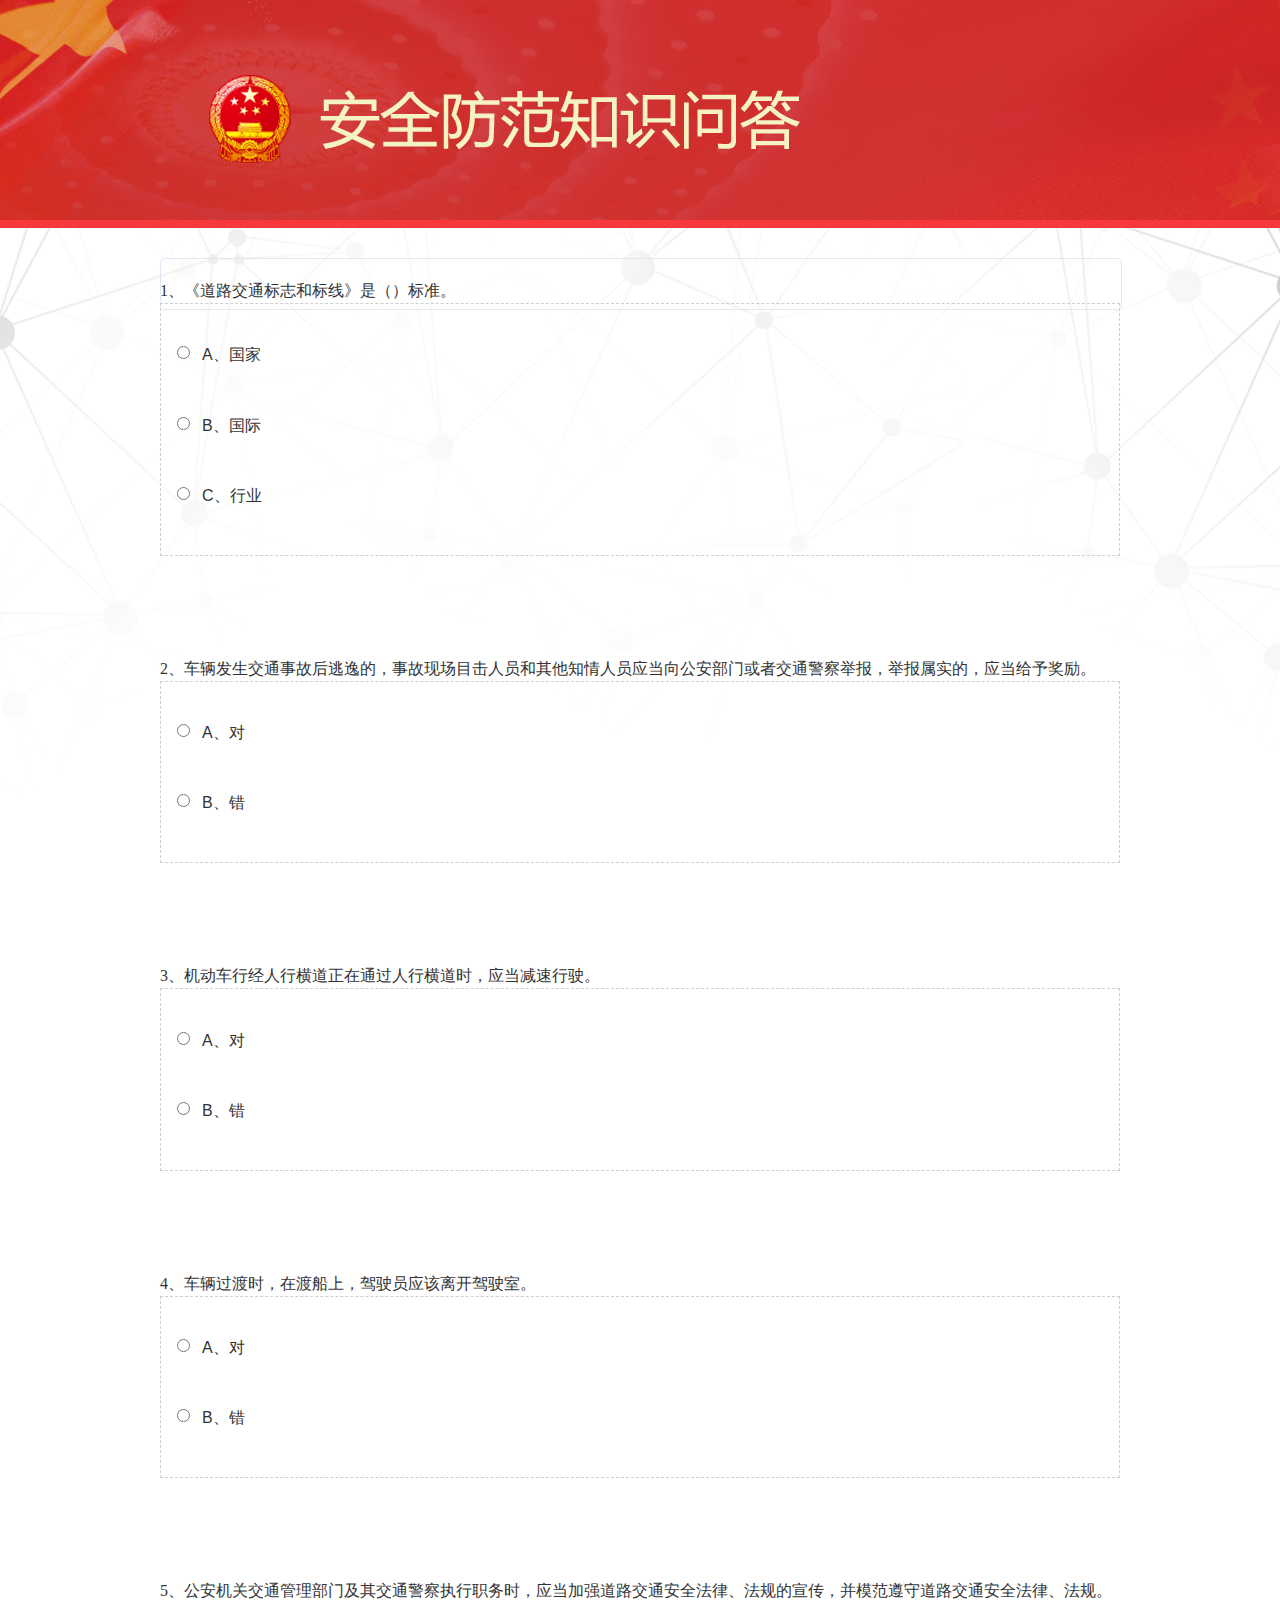
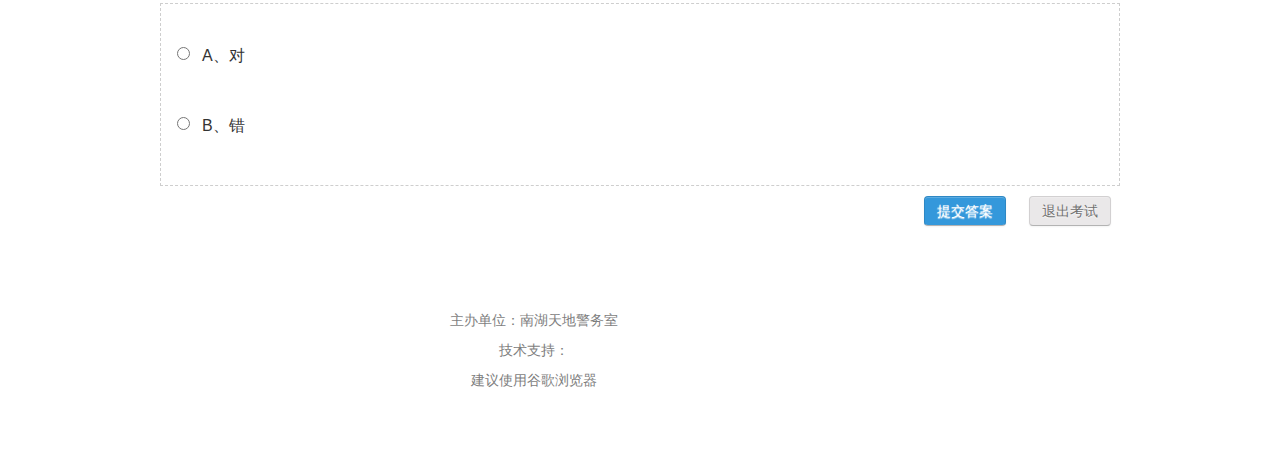
==== exam交通.html @ e45fc9d9 "Add files via upload" ====
<!DOCTYPE html>
<html>
	<head>
		<meta charset="utf-8">
		<title>南湖天地警务室</title>
	</head>

	<body class="default-dj">
		<div>
			<link rel="stylesheet" href="css/reset.css">
			<link rel="stylesheet" href="css/zTreeStyle.css">
			<link rel="stylesheet" href="css/bootstrap.min.css">
			<link rel="stylesheet" href="css/list-s.css">
		</div>
		<link rel="stylesheet" href="css/dj-examstyle.css">
		<div>
			<script src="js/jquery.min.js"></script>
			<script src="js/layer.js"></script>
			<script src="js/jquery.ztree.core.js"></script>
			<script src="js/jquery.ztree.excheck.js"></script>
			<script src="js/bootstrap.min.js"></script>
		</div>
		<script src="js/vconsole.min.js"></script>
		<style type="text/css">
			.breadcrumb {
				margin-top: 30px;
			}
		</style>

		<div class="dj-top-banner">
			<img src="img/logo3.png" alt="">
		</div>
		<label>
			<span id="scoreText" style="display: none;position: relative;font-size: 30px;top: 30px;left: 1200px;">
				您的最终得分为：
				<div id="fnscore" style="position: relative;top: 25px;left: 190px;;font-size: 60px;font-weight: bold;">
					10
				</div>
			</span>
		</label>

		<div id="x1" class="dj-content-ex">
			<div class="pct-list-con" style="width: 100%;">
				<div class="pct-exam-list">
					<form id="form" method="post">
						<div class="n">
							<span class="title-tm">
								1.测试题目1，
							</span><br />
							<div class="pct-exam-one">
								<p><input id="t11" type="radio" name="t1" value="A" /><label for="t11"
										class="tlabel">测试选项1</label></p>
								<p><input id="t12" type="radio" name="t1" value="B" /><label for="t12"
										class="tlabel">测试选项2</label></p>
								<p><input id="t13" type="radio" name="t1" value="C" /><label for="t13"
										class="tlabel">测试选项3</label></p>
								<p><input id="t14" type="radio" name="t1" value="D" /><label for="t14"
										class="tlabel">测试选项4</label></p>
							</div>
							<span id="s1" style="display: none;font-size: 20px;color: red;">
								回答错误：0分
							</span>
							<span id="c1" style="display: none;">
								正确答案：
								<span id="d1">
									C
								</span>
							</span>
						</div>

						<br /><br /><br /><br /><br />

						<div class="n">
							<span class="title-tm">
								2.测试题目1，
							</span>
							<div class="pct-exam-one">
								<p><input id="t21" type="radio" name="t2" value="A" /><label for="t21"
										class="tlabel">测试选项1</label></p>
								<p><input id="t22" type="radio" name="t2" value="B" /><label for="t22"
										class="tlabel">测试选项2</label></p>
								<p><input id="t23" type="radio" name="t2" value="C" /><label for="t23"
										class="tlabel">测试选项3</label></p>
								<p><input id="t24" type="radio" name="t2" value="D" /><label for="t24"
										class="tlabel">测试选项4</label></p>
							</div>
							<span id="s2" style="display: none;font-size: 20px;color: red;">
								回答错误：0分
							</span>
							<span id="c2" style="display: none;">
								正确答案：
								<span id="d2">
									C
								</span>
							</span>
						</div>

						<br /><br /><br /><br /><br />

						<div class="n">
							<span class="title-tm">
								3.测试题目1，
							</span>
							<div class="pct-exam-one">
								<p><input id="t31" type="radio" name="t3" value="A" /><label for="t31"
										class="tlabel">测试选项1</label></p>
								<p><input id="t32" type="radio" name="t3" value="B" /><label for="t32"
										class="tlabel">测试选项2</label></p>
								<p><input id="t33" type="radio" name="t3" value="C" /><label for="t33"
										class="tlabel">测试选项3</label></p>
								<p><input id="t34" type="radio" name="t3" value="D" /><label for="t34"
										class="tlabel">测试选项4</label></p>
							</div>
							<span id="s3" style="display: none;font-size: 20px;color: red;">
								回答错误：0分
							</span>
							<span id="c3" style="display: none;">
								正确答案：
								<span id="d3">
									C
								</span>
							</span>
						</div>

						<br /><br /><br /><br /><br />

						<div class="n">
							<span class="title-tm">
								4.测试题目1，
							</span>
							<div class="pct-exam-one">
								<p><input id="t41" type="radio" name="t4" value="A" /><label for="t41"
										class="tlabel">测试选项1</label></p>
								<p><input id="t42" type="radio" name="t4" value="B" /><label for="t42"
										class="tlabel">测试选项2</label></p>
								<p><input id="t43" type="radio" name="t4" value="C" /><label for="t43"
										class="tlabel">测试选项3</label></p>
								<p><input id="t44" type="radio" name="t4" value="D" /><label for="t44"
										class="tlabel">测试选项4</label></p>
							</div>
							<span id="s4" style="display: none;font-size: 20px;color: red;">
								回答错误：0分
							</span>
							<span id="c5" style="display: none;">
								正确答案：
								<span id="d4">
									C
								</span>
							</span>
						</div>

						<br /><br /><br /><br /><br />

						<div class="n">
							<span class="title-tm">
								5.测试题目1，
							</span>
							<div class="pct-exam-one">
								<p><input id="t51" type="radio" name="t5" value="A" /><label for="t51"
										class="tlabel">测试选项1</label></p>
								<p><input id="t52" type="radio" name="t5" value="B" /><label for="t52"
										class="tlabel">测试选项2</label></p>
								<p><input id="t53" type="radio" name="t5" value="C" /><label for="t53"
										class="tlabel">测试选项3</label></p>
								<p><input id="t54" type="radio" name="t5" value="D" /><label for="t54"
										class="tlabel">测试选项4</label></p>
							</div>

							<span id="s5" style="display: none;font-size: 20px;color: red;">
								回答错误：0分
							</span>
							<span id="c5" style="display: none;">
								正确答案：
								<span id="d5">
									C
								</span>
							</span>
							<!-- 						<div onmouseup="result()"></div> -->

						</div>
					</form>
				</div>
				<!-- 			<button class="btn btn-output" onclick="back()">退出</button> -->

			</div>



			<div class="pct-exam-btn" style="margin-top: 30px;">
				<div class="pct-exam-btncon" style="text-align: right;">
					<p>
						<button id="result" class="btn btn-submit" onclick="result();" type="button">提交答案</button>
						<button id="result" class="btn btn-output" type="button" onclick="back()">退出考试</button>
					</p>
				</div>
			</div>



			<!-- <div class="btn btn-submit" id="result" onmouseover="c1(this)" onmousemove="c2(this)" onmouseleave="c3(this)" onmouseup="result()" >提交</div> -->

		</div>

		<br /><br /><br /><br /><br />



		<script src="js/tiku.js"></script>
		<script>
			function c1(a) {
				a.style.backgroundColor = "grey";
				a.style.color = "black";
			}

			function c2(a) {
				a.style.backgroundColor = "darkgrey";
				a.style.color = "darked";
			}

			function c3(a) {
				a.style.backgroundColor = "darkblue";
				a.style.color = "black";
			}

			var tiType = ["交通", "交通", "交通", "交通", "交通"]
			var anser = [];
			var score = [10, 10, 10, 10, 10];
			var userScore = 0;
			var isResult = false;

			function rollT(type) {

				var randoms = []
				var rd = 0
				var xd = 0

				if (xd <= 5) {
					if (type == "反诈") {
						// 1~85
						rd = Math.round(Math.random() * 84);

						var x = randoms.length;

						while (x--) {

							if (randoms[x] === rd) {
								rd = Math.round(rd * 0.758) + 1
								return false
							}

							return true
						}
						randoms[xd] = rd
						return randoms
					} else if (type == "交通") {
						// 86~186
						rd = Math.round(Math.random() * 100 + 85);
						var x = randoms.length;

						while (x--) {

							if (randoms[x] === rd) {
								rd = Math.round(rd * 0.758) + 1
								return false
							}

							return true
						}
						randoms[xd] = rd
						return randoms
					} else if (type == "消防") {
						//187~246
						rd = Math.round(Math.random() * 59 + 186);
						var x = randoms.length;
						
						while (x--) {
						
							if (randoms[x] === rd) {
								rd = Math.round(rd * 0.758) + 1
								return false
							}
						
							return true
						}
						randoms[xd] = rd
						return randoms
					} else if (type == "生态文明") {
						//298~347
						rd = Math.round(Math.random() * 49 + 297);
						var x = randoms.length;
						
						while (x--) {
						
							if (randoms[x] === rd) {
								rd = Math.round(rd * 0.758) + 1
								return false
							}
						
							return true
						}
						randoms[xd] = rd
						return randoms
					} else if (type == "食品安全") {
						//348~387
						rd = Math.round(Math.random() * 39 + 347);
						var x = randoms.length;
						
						while (x--) {
						
							if (randoms[x] === rd) {
								rd = Math.round(rd * 0.758) + 1
								return false
							}
						
							return true
						}
						randoms[xd] = rd
						return randoms
					} else if (type == "网络安全") {
						//388~437
						rd = Math.round(Math.random() * 49 + 387);
						var x = randoms.length;
						
						while (x--) {
						
							if (randoms[x] === rd) {
								rd = Math.round(rd * 0.758) + 1
								return false
							}
						
							return true
						}
						randoms[xd] = rd
						return randoms
					} else if (type == "反假") {
						//438~463
						rd = Math.round(Math.random() * 25 + 437);
						var x = randoms.length;
						
						while (x--) {
						
							if (randoms[x] === rd) {
								rd = Math.round(rd * 0.758) + 1
								return false
							}
						
							return true
						}
						randoms[xd] = rd
						return randoms
					} else if (type == "综合执法") {
						//469~493
						rd = Math.round(Math.random() * 24 + 468);
						var x = randoms.length;
						
						while (x--) {
						
							if (randoms[x] === rd) {
								rd = Math.round(rd * 0.758) + 1
								return false
							}
						
							return true
						}
						randoms[xd] = rd
						return randoms
					} else if (type == "禁毒") {
						//247~297
						rd = Math.round(Math.random() * 50 + 246);
						var x = randoms.length;
						
						while (x--) {
						
							if (randoms[x] === rd) {
								rd = Math.round(rd * 0.758) + 1
								return false
							}
						
							return true
						}
						randoms[xd] = rd
						return randoms
					}
				}

				// if(type == "反诈"){
				// 	return Math.round(Math.random()*85);
				// }else{
				// 	return Math.round(Math.random()*85);
				// }

			}

			function setText(num, index) {
				var ti = document.getElementsByClassName("n");
				ti[num].getElementsByTagName("span")[0].innerHTML = (num + 1) + "、" + tiku[index].text
			}

			function setValue(num, index) {
				var ti = document.getElementsByClassName("n");
				var values = ti[num].getElementsByTagName("p");
				values[0].getElementsByTagName("label")[0].innerHTML = "A、" + tiku[index].A;

				values[1].getElementsByTagName("label")[0].innerHTML = "B、" + tiku[index].B;

				if (tiku[index].C.length <= 0) {
					values[2].style.display = "none";
				} else {
					values[2].getElementsByTagName("label")[0].innerHTML = "C、" + tiku[index].C;
				}

				if (tiku[index].D.length <= 0) {
					values[3].style.display = "none";
				} else {
					values[3].getElementsByTagName("label")[0].innerHTML = "D、" + tiku[index].D;
				}
			}

			function result() {
				// if (isResult) {
				// 	return;
				// }
				// isResult = true;
				var r = confirm("您确定要当前提交考试吗？")
				if (r) {
					// window.location.href = "../nanhu_jwz/index.html";
					for (var i = 0; i < tiType.length; i++) {
						var tx = document.getElementsByName("t" + (i + 1));
						var str = "";
						for (var j = 0; j < tx.length; j++) {
							if (tx[j].checked) {
								str += tx[j].value;
							}
						}
						if (str == anser[i]) {
							userScore += score[i]
							document.getElementById("s" + (i + 1)).innerHTML = "回答正确，10分";
						}
						document.getElementById("d" + (i + 1)).innerHTML = anser[i];


					}
					var allInp = document.getElementsByTagName("input");
					for (var a = 0; a < allInp.length; a++) {
						allInp[a].onclick = function() {
							return false;
						}
					}
					var sp = document.getElementsByTagName("span");
					for (var s = 0; s < sp.length; s++) {
						sp[s].style.display = "";
					}
					document.getElementById("result").style.display = "none";
					document.getElementById("fnscore").innerHTML = userScore;
					document.getElementById("scoreText").style.display = ""
					window.scrollTo({
						top: 0,
						left: 0,
						behavior: 'smooth' // 可选，平滑滚动效果
					});
				}
			}

			function back() {
				var r = confirm("您确定要退出当前考试吗？");
				if (r) {
					window.location.href = "index.html";
				}
			}

			for (var i = 0; i < 5; i++) {
				var tIndex = rollT(tiType[i]);
				setText(i, tIndex);
				if (i < 5) {
					setValue(i, tIndex);
				}
				anser[i] = tiku[tIndex].yes
			}

			// document.getElementById('result').addEventListener('click', function() {
			// 	window.scrollTo({
			// 		top: 0,
			// 		left: 0,
			// 		behavior: 'smooth' // 可选，平滑滚动效果
			// 	});
			// });
		</script>

		<div class="footer">
			<div class="dj-footer">
				<p> 主办单位：南湖天地警务室<br> 技术支持：<br> 建议使用谷歌浏览器 </p>
			</div>
		</div>
	</body>
</html>
---- css/zTreeStyle.css ----
/*-------------------------------------zTree Styleversion:	3.5.19author:		Hunter.zemail:		hunter.z@263.netwebsite:	http://code.google.com/p/jquerytree/-------------------------------------*/
.ztree * {
	padding: 0;
	margin: 0;
	font-size: 12px;
	font-family: Verdana, Arial, Helvetica, AppleGothic, sans-serif
}

.ztree {
	margin: 0;
	padding: 5px;
	color: #333
}

.ztree li {
	padding: 0;
	margin: 0;
	list-style: none;
	line-height: 14px;
	text-align: left;
	white-space: nowrap;
	outline: 0
}

.ztree li ul {
	margin: 0;
	padding: 0 0 0 18px
}

.ztree li ul.line {
	background: url(../img/line_conn.gif) 0 0 repeat-y;
}

.ztree li a {
	padding: 1px 3px 0 0;
	margin: 0;
	cursor: pointer;
	height: 17px;
	color: #333;
	background-color: transparent;
	text-decoration: none;
	vertical-align: top;
	display: inline-block
}

.ztree li a:hover {
	text-decoration: underline
}

.ztree li a.curSelectedNode {
	padding-top: 0px;
	background-color: #FFE6B0;
	color: black;
	height: 16px;
	border: 1px #FFB951 solid;
	opacity: 0.8;
}

.ztree li a.curSelectedNode_Edit {
	padding-top: 0px;
	background-color: #FFE6B0;
	color: black;
	height: 16px;
	border: 1px #FFB951 solid;
	opacity: 0.8;
}

.ztree li a.tmpTargetNode_inner {
	padding-top: 0px;
	background-color: #316AC5;
	color: white;
	height: 16px;
	border: 1px #316AC5 solid;
	opacity: 0.8;
	filter: alpha(opacity=80)
}

.ztree li a.tmpTargetNode_prev {}

.ztree li a.tmpTargetNode_next {}

.ztree li a input.rename {
	height: 14px;
	width: 80px;
	padding: 0;
	margin: 0;
	font-size: 12px;
	border: 1px #7EC4CC solid;
	*border: 0px
}

.ztree li span {
	line-height: 16px;
	margin-right: 2px
}

.ztree li span.button {
	line-height: 0;
	margin: 0;
	width: 16px;
	/*height:16px;*/
	display: inline-block;
	vertical-align: middle;
	border: 0 none;
	cursor: pointer;
	outline: none;
	background-color: transparent;
	background-repeat: no-repeat;
	background-attachment: scroll;
	background-image: url("../images/zTreeStandard.png");
	*background-image: url("../images/zTreeStandard.gif")
}

.ztree li span.button.chk {
	width: 0px;
	height: 13px;
	margin: 0 3px 0 0;
	cursor: auto
}

.ztree li span.button.chk.checkbox_false_full {
	background-position: 0 0
}

.ztree li span.button.chk.checkbox_false_full_focus {
	background-position: 0 -14px
}

.ztree li span.button.chk.checkbox_false_part {
	background-position: 0 -28px
}

.ztree li span.button.chk.checkbox_false_part_focus {
	background-position: 0 -42px
}

.ztree li span.button.chk.checkbox_false_disable {
	background-position: 0 -56px
}

.ztree li span.button.chk.checkbox_true_full {
	background-position: -14px 0
}

.ztree li span.button.chk.checkbox_true_full_focus {
	background-position: -14px -14px
}

.ztree li span.button.chk.checkbox_true_part {
	background-position: -14px -28px
}

.ztree li span.button.chk.checkbox_true_part_focus {
	background-position: -14px -42px
}

.ztree li span.button.chk.checkbox_true_disable {
	background-position: -14px -56px
}

.ztree li span.button.chk.radio_false_full {
	background-position: -28px 0
}

.ztree li span.button.chk.radio_false_full_focus {
	background-position: -28px -14px
}

.ztree li span.button.chk.radio_false_part {
	background-position: -28px -28px
}

.ztree li span.button.chk.radio_false_part_focus {
	background-position: -28px -42px
}

.ztree li span.button.chk.radio_false_disable {
	background-position: -28px -56px
}

.ztree li span.button.chk.radio_true_full {
	background-position: -42px 0
}

.ztree li span.button.chk.radio_true_full_focus {
	background-position: -42px -14px
}

.ztree li span.button.chk.radio_true_part {
	background-position: -42px -28px
}

.ztree li span.button.chk.radio_true_part_focus {
	background-position: -42px -42px
}

.ztree li span.button.chk.radio_true_disable {
	background-position: -42px -56px
}

.ztree li span.button.switch {
	width: 18px;
	height: 18px
}

.ztree li span.button.root_open {
	background-position: -92px -54px
}

.ztree li span.button.root_close {
	background-position: -74px -54px
}

.ztree li span.button.roots_open {
	background-position: -92px 0
}

.ztree li span.button.roots_close {
	background-position: -74px 0
}

.ztree li span.button.center_open {
	background-position: -92px -18px
}

.ztree li span.button.center_close {
	background-position: -74px -18px
}

.ztree li span.button.bottom_open {
	background-position: -92px -36px
}

.ztree li span.button.bottom_close {
	background-position: -74px -36px
}

.ztree li span.button.noline_open {
	background-position: -92px -72px
}

.ztree li span.button.noline_close {
	background-position: -74px -72px
}

.ztree li span.button.root_docu {
	background: none;
}

.ztree li span.button.roots_docu {
	background-position: -56px 0
}

.ztree li span.button.center_docu {
	background-position: -56px -18px
}

.ztree li span.button.bottom_docu {
	background-position: -56px -36px
}

.ztree li span.button.noline_docu {
	background: none;
}

.ztree li span.button.ico_open {
	margin-right: 2px;
	background-position: -110px -16px;
	vertical-align: top;
	*vertical-align: middle
}

.ztree li span.button.ico_close {
	margin-right: 2px;
	background-position: -110px 0;
	vertical-align: top;
	*vertical-align: middle
}

.ztree li span.button.ico_docu {
	margin-right: 2px;
	background-position: -110px -32px;
	vertical-align: top;
	*vertical-align: middle
}

.ztree li span.button.edit {
	margin-right: 2px;
	background-position: -110px -48px;
	vertical-align: top;
	*vertical-align: middle
}

.ztree li span.button.remove {
	margin-right: 2px;
	background-position: -110px -64px;
	vertical-align: top;
	*vertical-align: middle
}

.ztree li span.button.ico_loading {
	margin-right: 2px;
	background: url(../images/loading.gif) no-repeat scroll 0 0 transparent;
	vertical-align: top;
	*vertical-align: middle
}

ul.tmpTargetzTree {
	background-color: #FFE6B0;
	opacity: 0.8;
	filter: alpha(opacity=80)
}

span.tmpzTreeMove_arrow {
	width: 16px;
	height: 16px;
	display: inline-block;
	padding: 0;
	margin: 2px 0 0 1px;
	border: 0 none;
	position: absolute;
	background-color: transparent;
	background-repeat: no-repeat;
	background-attachment: scroll;
	background-position: -110px -80px;
	background-image: url("../images/zTreeStandard.png");
	*background-image: url("../images/zTreeStandard.gif")
}

ul.ztree.zTreeDragUL {
	margin: 0;
	padding: 0;
	position: absolute;
	width: auto;
	height: auto;
	overflow: hidden;
	background-color: #cfcfcf;
	border: 1px #00B83F dotted;
	opacity: 0.8;
	filter: alpha(opacity=80)
}

.zTreeMask {
	z-index: 10000;
	background-color: #cfcfcf;
	opacity: 0.0;
	filter: alpha(opacity=0);
	position: absolute
}

/* level style*/
/*.ztree li span.button.level0 {	display:none;}.ztree li ul.level0 {	padding:0;	background:none;}*/
---- css/list-s.css ----
.title-tm {
    margin: 0 0 10px;
	margin-bottom: 10px;
	line-height: 25px;
	font-size: 16px;
}


a {
	color: #333;
	text-decoration: none;
}

a:hover,
a:active,
a:link,
a:visited {
	text-decoration: none;
}

.dj-list-bg {
	background: #ffffff;
}

.dj-tit-line {
	width: 100%;
	height: 35px;
}

.dj-tit-line .breadcrumb>li a {
	color: #000000;
}

.dj-tit-line .input-append input {
	outline: none;
	border: 1px solid #e8e8e8;
	box-shadow: none;
	width: 200px;
}

.dj-tit-line .input-append .btn {
	border: 1px solid #e8e8e8;
	background: #e8e8e8;
	margin-top: 30px;
}

.dj-news-list {
	width: 100%;
	min-height: 300px;
	padding-bottom: 10px;
	overflow: hidden;
}

.dj-news-listlearn {
	width: 100%;
	min-height: 500px;
	padding-bottom: 10px;
	padding-top: 20px;
	overflow: hidden;
	margin-top: 15px;
	box-shadow: 0 2px 4px #f0f0f0;
}

.dj-news-list>ul {
	margin-top: 20px;
	width: 96%;
	margin-left: 16px;
}

.dj-news-list>ul li {
	width: 100%;
	float: left;
	border-bottom: 1px dotted #909090;
	height: 40px;
}

.dj-news-list>ul li a {
	width: 100%;
	display: block;
	line-height: 40px;
	color: #000000;
}

.dj-news-list>ul li a:hover {
	color: #ca2d13;
}

.page-numul {
	width: 100%;
	height: 70px;
}

.page-numul .pager li a {
	color: #494949;
}

.page-numul .pager li a:hover {
	color: #ca2d13;
}

.dj-class-list {
	width: 100%;
	padding-bottom: 10px;
	overflow: hidden;
}

.dj-class-list>ul {
	margin-top: 20px;
	width: 98%;
	margin-left: 16px;
}

.dj-class-list>ul li {
	width: 46%;
	float: left;
	margin-left: 2%;
	margin-bottom: 10px;
	/*border-bottom: 1px solid #f0f0f0;*/
	padding-bottom: 5px;
	padding-top: 5px;
	margin-top: 20px;
	padding-left: 10px;
	height: 110px;
	border-bottom: 1px dashed #f0f0f0;
}

.dj-class-list>ul li a {
	display: table;
	height: 100px;
	width: 100%;
	padding-top: 10px;
}

.dj-class-list>ul li a .dj-listcon-tit {
	display: table-cell;
	vertical-align: middle;
	width: 100%;
	text-align: center;
	padding: 0 30px 0 30px;
}

.dj-class-list>ul li .dj-listcon-tit span {
	font-size: 20px;
	line-height: 28px;
}

.dj-class-list>ul li .dj-listcon-tit p {
	margin-top: 8px;
	font-size: 16px;
}

.dj-class-list>ul li:hover {}

.dj-class-list>ul li .dj-listcon-img {}

/*.dj-class-list > ul li a {*/
/*width: 100%;*/
/*display: inline-block;*/
/*color: #000000;*/
/*outline: none;*/
/*}*/
.dj-listcon-img {
	width: 170px;
	float: left;
}

/*.dj-listcon-tit{*/
/*float: left;*/
/*width: 280px;*/
/*margin-left: 50px;*/
/*text-align: center;*/
/*}*/
.class-img-left {
	padding: 10px 0 10px 10px;
}

.class-img-right {
	padding-top: 30px;
	text-align: center;
}

.class-img-right h2 {
	font-weight: 500;
}

.dj-k-line {
	background: #fbfbfb;
	width: 100%;
	height: 10px;
}

.dj-classcon-list {
	width: 100%;
}

.dj-classcon-list ul {
	width: 100%;
	margin: 0;
	padding: 0;
}

.dj-classcon-list ul li {
	width: 11.77%;
	float: left;
	padding: 15px 21px;
	border: 1px solid #fbfbfb;
	border-right: 2px solid #fbfbfb;
	font-size: 15px;
	line-height: 26px;
	background: url("../images/jiaobiao.png") no-repeat 0 0;
	background-size: 20%;
}

.dj-classcon-list ul li a {
	display: block;
}

/*===文章内容页==*/
.dj-con-right {
	background: #ffffff;
}

.dj-con-right .breadcrumb {
	background: #ffffff;
}

.dj-news-con {
	width: 100%;
	min-height: 300px;
	padding-bottom: 10px;
}

.dj-news-con .article-tit {
	width: 100%;
	height: auto;
	border-bottom: 1px solid #f0f0f0;
	margin-top: 40px;
}

.dj-news-con .article-tit h2,
.dj-news-con .article-tit p {
	text-align: center;
}

.dj-news-con .article-tit p {}

.article-content {
	width: 80%;
	margin: 20px auto;
}

.article-content p {
	text-indent: 2em;
	line-height: 30px;
	font-size: 16px;
}

.article-content p img {}

/*==nodate左侧班级分类===*/
.dj-con-left .dj-notice-c {
	width: 100%;
	height: 280px;
	border: 1px solid #ffa7a6;
}

.dj-con-left .dj-noticelist-con {
	width: 100%;
	height: 260px;
}

.dj-notice-c .dj-noticelist-con {
	width: 92%;
	margin-left: 10px;
	height: 220px;
}

.dj-notice-c .dj-noticelist-con ul {
	width: 100%;
	display: inline-block;
}

.dj-notice-c .dj-noticelist-con ul li {
	width: 100%;
	display: block;
	float: left;
}

.dj-notice-c .dj-noticelist-con ul li a {
	display: block;
	width: 100%;
	float: left;
	line-height: 31px;
	color: #5a1e1d;
	outline: 0;
}

.article-tit-c {
	width: 100%;
	border-bottom: 1px solid #f0f0f0;
	display: block;
	float: left;
}

.article-tit-c h2 {
	font-weight: normal;
}

.article-content-c .art-tit-left {
	float: left;
}

.article-content-c .art-tit-right {
	float: left;
}

.article-content-c {
	margin-top: 30px;
	width: 100%;
	float: left;
}

.article-content-c>ul>li p {
	font-size: 16px;
}

.article-btn {
	text-align: left;
	margin-bottom: 20px;
}

.article-btn .btn {
	width: 200px;
	background: #ca2d13;
	outline: 0;
	height: 45px;
	color: #ffffff;
}

.dj-survey-con {
	width: 80%;
	margin: 0 auto;
}

.dj-survey-tit {
	width: 100%;
	text-align: center;
	font-size: 20px;
}

.dj-survey-info {
	padding: 10px;
	border-bottom: 1px solid #f0f0f0;
}

.dj-survey-content {
	width: 100%;
	margin: 20px auto;
}

.dj-survey-con .radio {
	padding-top: 10px;
	padding-bottom: 10px;
	background: #f3f6fb;
	padding-left: 30px;
	margin-bottom: 10px;
}

.dj-survey-btn {
	text-align: center;
}

/*=====排行榜====*/
.dj-ch-tit {
	width: 100%;
}

.dj-ch-tit .breadcrumb {
	background: #ffffff;
	border-top: 1px solid #cecece;
	font-weight: bold;
}

.dj-chart-con {
	background: #ffffff;
	border-left: 1px solid #cecece;
	border-right: 1px solid #cecece;
	padding-bottom: 20px;
	border-bottom: 1px solid #cecece;
}

.dj-ch-con table {
	width: 97%;
	margin: 0 auto;
}

.dj-ch-con table a {
	color: #494949;
	font-size: 14px;
}

.dj-ch-con table a:hover {
	color: #b4413d;
}

.dj-ch-con table .num-ch {
	float: left;
}

.dj-ch-con table .right-cou {
	float: right;
	text-align: right;
	margin-right: 20px;
	color: #777777;
}

.tlabel{
	position: relative;
	left: 25px;
	top: -22px;
}

.n{
	position: relative;
	top: 20px;
}
---- css/dj-examstyle.css ----
* {
	margin: 0;
	padding: 0;
}

body {
	font-family: 'Microsoft YaHei';
	margin: 0;
	padding: 0;
	background: #fbfbfb;
	background: url("../img/bg_02.png") no-repeat center top;
}

ul {
	list-style: none;
	margin: 0;
	padding: 0;
}

a {
	color: #333;
	text-decoration: none;
}

a:hover,
a:active,
a:link,
a:visited {
	text-decoration: none;
}

h2 {
	font-size: 16px;
}

.dj-top-banner {
	width: 100%;
	height: 220px;
	background: #ffffff;
	/*-ms-behavior: url(../images/backgroundsize.min_6b5c53fad23044c5b04a1b6f38d6718a.htc);*/
	/*behavior: url(../images/backgroundsize.min_6b5c53fad23044c5b04a1b6f38d6718a.htc);*/
}

.top-logowrap {
	width: 100%;
	margin: 0 auto;
	background: url("../img/top-bg.png") center -10px no-repeat;
}

.top-logo {
	width: 1200px;
	margin: 0 auto;
}

.top-line {
	width: 100%;
	height: 30px;
	background: #f9f9f9;
	z-index: 9999;
}

.topline-de {
	width: 1200px;
	margin: 0 auto;
	/*line-height: 30px;*/
}

.topline-de p {
	color: #808080;
}

.topline-de p a {
	color: #808080;
}

.foot-item {
	width: 100%;
	height: 200px;
	background: #f0f0f0;
	border-top: 4px solid #d21e01;
}

.top-nav {
	width: 100%;
	text-align: center;
	background: #d21e01;
	height: 36px;
}

.top-nav .top-nav-con {
	width: 1200px;
	margin: 0 auto;
}

.top-nav .top-nav-con li {
	width: 11%;
	float: left;
	line-height: 36px;
}

.top-nav .top-nav-con li a {
	display: block;
	color: #ffffff;
	font-size: 16px;
}

.dj-active-tit {
	width: 100%;
	height: 46px;
	float: left;
}

.dj-active-tit img {
	float: left;
	margin: 10px 10px 0 0;
	width: 20px;
}

.dj-active-tit h2 {
	float: left;
	margin: 0;
	padding: 0;
	font-size: 18px;
	font-weight: normal;
}

.dj-active-tit a {
	float: right;
	line-height: 46px;
	color: #6f6f6f;
	margin-right: 15px;
}

/*==总体布局===*/
.dj-top-date {
	width: 100%;
	height: 40px;
}

.dj-date-con {
	width: 1200px;
	margin: 10px auto;
	height: 40px;
	background: #faf8eb;
}

.dj-date-con .span4 a {
	color: #7f7f7f;
	margin-right: 30px;
}

.dj-date-con .span4 a:hover {
	color: #d21e01;
}

.dj-content {
	width: 1200px;
	margin: 10px auto;
}

.dj-con-left {
	width: 260px;
	height: auto;
	float: left;
}

.dj-con-right {
	width: 900px;
	float: left;
	height: auto;
	margin-left: 20px;
}

/*===dj-content==*/
.dj-date-con .dj-date-left {
	float: left;
	line-height: 40px;
	font-size: 14px;
	color: #3a1212;
}

.dj-date-con .dj-date-right {
	float: right;
	text-align: right;
	line-height: 40px;
	font-size: 14px;
	color: #3a1212;
}

.dj-date-con .span5 {
	margin-left: 0;
}

.dj-date-con .span5 a {
	float: left;
	line-height: 40px;
	color: #000000;
	margin-right: 50px;
	*margin-right: 20px;
}

.dj-date-con p {
	margin: 0;
	padding: 0;
}

/*----.dj-notice----*/
.dj-con-left .dj-notice {
	width: 100%;
	height: 280px;
	/*border: 1px solid #ffa7a6;*/
	background: #ffffff;
	border-top: 2px solid #d21e01;
}

.dj-con-left .dj-noticelist-con {
	width: 100%;
	height: 260px;
}

.dj-notice .dj-noticelist-con {
	width: 92%;
	/*margin-left: 10px;*/
	height: 220px;
}

.dj-notice .dj-noticelist-con ul {
	width: 100%;
	display: inline-block;
}

.dj-notice .dj-noticelist-con ul li {
	width: 100%;
	display: block;
	float: left;
	border-bottom: 1px dashed #dcdcdc;
}

.dj-notice .dj-noticelist-con ul li a {
	display: block;
	width: 100%;
	float: left;
	line-height: 45px;
	color: #5a1e1d;
	outline: 0;
}

.dj-notice .dj-noticelist-con ul li a:hover {
	color: #000000;
}

.dj-con-left .dj-login {
	width: 100%;
	height: 190px;
	/*border: 1px solid #ffa7a6;*/
	border-top: 2px solid #ca2014;
	margin-top: 10px;
	background: #ffffff;
	border-right: 1px solid #f0f0f0;
	border-left: 1px solid #f0f0f0;
	border-bottom: 1px solid #f0f0f0;
}

.dj-login-list {
	width: 100%;
	height: auto;
	float: left;
}

.dj-login-list .form-horizontal {
	margin: 0;
}

.dj-login-list .form-horizontal .control-group {
	margin-bottom: 15px;
}

.dj-login-list .form-horizontal .control-group .control-label {
	width: 70px;
}

.dj-login-list .form-horizontal .control-group .controls {
	margin-left: 70px;
	*margin-left: 0;
	width: 150px;
}

.dj-login-list .form-horizontal .control-group .controls input {
	width: 100%;
}

.dj-login-list .form-horizontal .control-group .btn {
	background: #dc4848;
	color: #ffffff;
	border: 1px solid #ca2014;
}

.dj-login .dj-login-tit {
	width: 100%;
	height: 50px;
	background: url("../img/log-tit.png") no-repeat left top;
	text-overflow: ellipsis;
	overflow: hidden;
	white-space: nowrap;
}

.dj-login .dj-login-tit p,
.dj-login .dj-login-tit a {
	color: #ffffff;
	line-height: 40px;
	font-weight: bold;
	text-overflow: ellipsis;
	overflow: hidden;
	white-space: nowrap;
}

.dj-login .dj-login-tit p {
	width: 120px;
}

.dj-login .dj-log-detail {
	width: 80%;
	margin-left: 20px;
	margin-top: 5px;
}

.dj-login .dj-log-detail li {}

.dj-login .dj-log-detail p {
	margin: 0;
	padding-top: 5px;
	padding-bottom: 3px;
}

.dj-login .dj-log-detail p img {
	width: 18px;
}

/*====.dj-active-list===*/
.dj-active-list {
	/*border: 1px solid #ffa7a6;*/
	width: 100%;
	margin-top: 10px;
	height: 190px;
}

.dj-act-btn {
	width: 100%;
	height: auto;
}

.dj-act-btn ul {
	height: auto;
	float: left;
	width: 100%;
}

.dj-act-btn ul li {
	width: 100%;
	float: left;
	height: 52px;
	margin-top: 5px;
	margin-bottom: 5px;
	text-indent: 110px;
	border: 1px solid #f0f0f0;
	line-height: 52px;
	background: #ffffff;
}

.dj-act-btn ul li.act-bg-1 {
	background: url("../img/act-1.png") left top no-repeat #ffffff;
}

.dj-act-btn ul li.act-bg-2 {
	background: url("../img/act-2.png") left top no-repeat #ffffff;
}

.dj-act-btn ul li.act-bg-3 {
	background: url("../img/act-3.png") left top no-repeat #ffffff;
}

.dj-act-btn ul li a {
	color: #891b1a;
	display: block;
	font-size: 18px;
	font-weight: lighter;
}

.dj-chart-list {
	width: 100%;
	height: 345px;
	/*border: 1px solid #ffa7a6;*/
	margin-top: 10px;
	background: #ffffff;
}

.dj-chart-list>ul {
	width: 100%;
	border-bottom: 2px solid #f0f0f0;
}

.dj-chart-list>ul>li {
	width: 50%;
	border-radius: 0;
	border: 0;
}

.dj-chart-list>ul>li a {
	border-radius: 0;
	text-align: center;
	font-weight: normal;
	font-size: 18px;
	color: #5b1e1d;
	border: 0;
	background: #f0f0f0;
}

.dj-chart-list .nav-tabs>li>a,
.nav-pills>li>a {
	margin-right: 0;
}

.dj-chart-list .nav-tabs>.active>a,
.dj-chart-list .nav-tabs>.active>a:hover,
.dj-chart-list .nav-tabs>.active>a:focus {
	border: 0;
}

.dj-chart-list .tab-content {
	width: 90%;
	margin-left: 5%;
	height: 267px;
	overflow: hidden;
}

.dj-chart-list .tab-content a {
	color: #5b1e1d;
	line-height: 30px;
}

.dj-chart-list .dj-chart-more {
	/*border-top: 1px solid #ffa7a6;*/
	background: #dc4848;
	color: #ffffff;
}

.dj-chart-list .dj-chart-more a {
	display: block;
	text-align: center;
	line-height: 30px;
	color: #ffffff;
}

.dj-class-item,
.bx-list,
.netclass-list,
.ex-class {
	width: 100%;
	background: #ffffff;
	padding-left: 20px;
}

.bx-list,
.netclass-list,
.ex-class {
	margin-top: 10px;
}

.netclass-list,
.ex-class {
	padding-bottom: 15px;
}

.dj-class-item h2,
.netclass-list h2,
.ex-class h2 {
	color: #ca2014;
	line-height: 44px;
}

.dj-class-item {
	height: 470px;
	border-top: 2px solid #ca2014;
}

.dj-class-con {
	width: 100%;
	/*height: 240px;*/
	float: left;
}

.dj-class-con .nav-tabs {
	border-bottom: 0;
	margin-bottom: 10px;
}

.dj-class-con .nav-tabs li {
	width: 16.6666667%;
	text-align: center;
	background: url("../img/icon2-a.png") no-repeat center center;
}

.dj-class-con .nav-tabs li a {
	color: #000000;
	outline: 0;
	border: 0;
}

.dj-class-con .nav-tabs li a:hover {
	background: none;
	border: 0;
	outline: 0;
}

.dj-class-con .nav-tabs li.active a {
	border: 0;
	background: url("../img/icon2-b.png") no-repeat center center;
	color: #ffffff;
}

.dj-class-con .tab-content ul {
	width: 100%;
	display: inline-block;
}

.dj-class-con .tab-content ul li {
	float: left;
}

.dj-class-con .tab-content .tabtop-ul li {
	width: 20%;
	text-overflow: ellipsis;
	overflow: hidden;
	white-space: nowrap;
	text-align: center;
	margin-bottom: 10px;
}

.dj-class-con .tab-content .tabtop-ul li img {
	border: 5px solid #f0f0f0;
	width: 155px;
	height: 110px;
}

.dj-class-con .tab-content .tabtop-ul li a {
	line-height: 30px;
	color: #515151;
	width: 92%;
	display: block;
	text-overflow: ellipsis;
	overflow: hidden;
	white-space: nowrap;
}

.dj-class-con .tab-content .tabtop-ul li a:hover {
	color: #ca2014;
}

.dj-class-con .tab-content .tabtop-ul li .row .btn-danger {
	background: #ffffff;
	color: #e68888;
	border: 1px solid #e68888;
	text-shadow: none;
}

.dj-class-con .tab-content .tabfoot-ul {
	padding-top: 10px;
}

.dj-class-con .tab-content .tabfoot-ul li {
	width: 50%;
	height: 34px;
}

.dj-class-con .tab-content .tabfoot-ul li a {
	color: #000000;
	font-size: 14px;
}

/*2.15 新添加*/
.tab-contentlist {
	width: 100%;
	float: left;
	height: auto;
	margin-left: -2%;
}

.tab-contentlist ul {
	display: block;
	width: 98%;
	height: auto;
}

.tab-contentlist ul li {
	width: 47%;
	float: left;
	display: block;
	margin-left: 3%;
	line-height: 30px;
}

.tab-contentlist ul li a {
	display: block;
}

.tab-contentlist ul li p {
	float: left;
	width: 80%;
	overflow: hidden;
	white-space: nowrap;
	text-overflow: ellipsis;
	margin: 0;
}

.tab-contentlist ul.totalclass-list {
	display: block;
	width: 98%;
}

.tab-contentlist ul.totalclass-list li {
	width: 96%;
	float: left;
	display: block;
	line-height: 35px;
	border-bottom: 1px dashed #f0f0f0;
}

.tab-contentlist ul.totalclass-list li a {
	width: 100%;
	font-size: 14px;
	padding-top: 10px;
}

.tab-contentlist ul.totalclass-list li p {
	float: left;
	width: 80%;
	overflow: hidden;
	white-space: nowrap;
	text-overflow: ellipsis;
	margin: 0;
}

.tab-contentlist ul.totalclass-list li span {
	float: right;
	font-size: 14px;
	color: #a6a6a6;
}

.input-appendlist select {
	margin-right: 10px;
}

.input-appendlist .btn {
	margin-top: -10px;
	background: #ca2014;
	color: #ffffff;
}

/*bx-list*/
.bx-list {
	height: 200px;
	background: url("../img/line1-2.png") no-repeat top left #ffffff;
}

.bx-list-con {
	width: 100%;
	float: left;
}

.bx-list-con ul li {
	float: left;
	text-overflow: ellipsis;
	overflow: hidden;
	white-space: nowrap;
	text-align: center;
	width: 20%;
}

.bx-list-con ul li a {
	display: block;
	width: 92%;
	text-overflow: ellipsis;
	overflow: hidden;
	white-space: nowrap;
	color: #000000;
}

.bx-list-con ul li a:hover {
	color: #ca2014;
}

.bx-list-con ul li a img {
	width: 155px;
	height: 110px;
	border: 5px solid #f0f0f0;
}

.bx-list .nav-tabs {
	border-bottom: 0;
	margin-bottom: 10px;
}

.bx-list .nav-tabs li {
	width: 16.6666667%;
	text-align: center;
	background: url("../img/icon5-2.png") no-repeat 25px 10px;
	background-size: 14%;
	width: 16%;
}

.bx-list .nav-tabs li a {
	color: #bababa;
	outline: 0;
	border: 0;
}

.bx-list .nav-tabs li a:hover {
	background: none;
	border: 0;
	outline: 0;
}

.bx-list .nav-tabs li.active {}

.bx-list .nav-tabs li.active {
	background: url("../img/icon5.png") no-repeat 25px 10px;
	border-top: 2px solid #ca2014;
	background-size: 14%;
}

.bx-list .nav-tabs li.active a {
	border: 0;
	color: #ca2014;
}

.bx-list .nav-tabs>li>a {
	padding-top: 0;
	padding-bottom: 0;
	padding-left: 0;
}

.bx-list .dj-active-tit {
	position: relative;
}

.bx-list .dj-active-tit>a {
	position: absolute;
	top: 0;
	right: 0;
	margin-right: 0;
}

/*netclass-list*/
.netclass-list,
.ex-class {
	height: 180px;
	background: url("../img/line1.png") no-repeat top left #ffffff;
}

.dj-netclass-con,
.ex-class-con {
	width: 100%;
}

.dj-netclass-con li {
	width: 20%;
	float: left;
	text-align: center;
	height: 110px;
}

.dj-netclass-con li a {
	display: block;
	width: 155px;
	/*background: #fefbec;*/
	padding: 20px 0;
	/*border-top: 5px solid #f0f0f0;*/
	/*border-left: 5px solid #f0f0f0;*/
	/*border-right: 5px solid #f6e8e7;*/
	/*border-bottom: 5px solid #f6e8e7;*/
	font-size: 17px;
	color: #651f1d;
	/*font-weight: bold;   */
	font-weight: 400;
	line-height: 24px;
	border: 1px dashed #ea4b56;
	border-radius: 10px;
	/*box-shadow: inset 0 -3px #bb2e13;*/
	/**box-shadow: inset 0 -3px #bb2e13;*/
	height: 80px;
}

.dj-netclass-con li a:hover {
	background: #f3f3f3;
}

.dj-netclass-con li a img {
	height: 45px;
}

.ex-class-con li {
	width: 25%;
	float: left;
	text-align: center;
	height: 130px;
	/*background: #fefbec;*/
}

.ex-class-con li a {
	display: block;
	width: 90%;
	background: url("../img/list-bg-f.png") no-repeat 100% 100%;
	padding: 20px 0;
	border-top: 5px solid #f0f0f0;
	border-left: 5px solid #f0f0f0;
	border-right: 5px solid #f6e8e7;
	border-bottom: 5px solid #f6e8e7;
	font-size: 17px;
	color: #651f1d;
	font-weight: 400;
	/*font-weight: bold;*/
	line-height: 28px;
	box-shadow: inset 0 -3px #bb2e13;
	*box-shadow: inset 0 -3px #bb2e13;
}

/*考试列表*/
.dj-ex-list ul {
	padding-top: 30px;
}

.dj-ex-list ul li {
	line-height: 40px;
	border-bottom: 1px dashed #cecece;
}

/*=考试页面=*/
.dj-content-ex {
	width: 960px;
	min-height: 500px;
	margin: 0 auto;
}

.dj-ex-left {
	width: 800px;
	float: left;
}

.dj-ex-right {
	width: 388px;
	float: right;
	background: #f0f0f0;
}

.dj-ex-cont p {
	line-height: 36px;
}

.dj-ex-cont .dj-ex-chr label {
	margin-top: 10px;
}

.dj-title-top {
	width: 100%;
	height: 50px;
	border-bottom: 2px solid #ffffff;
	line-height: 50px;
}

.dj-title-top p {
	text-indent: 2em;
	font-size: 16px;
}

.dj-title-top a {
	color: #000000;
	text-align: right;
	text-indent: 2em;
}

.dj-exr-con {
	width: 100%;
	height: auto;
	float: left;
}

.dj-exr-con ul {
	width: 100%;
	display: block;
}

.dj-exr-con ul li {
	width: 23.8%;
	height: 30px;
	float: left;
	text-align: center;
	line-height: 30px;
	padding: 2px;
}

.dj-exr-con ul li a {
	display: block;
	background: #ffffff;
	color: #000000;
}

.dj-exr-con ul li.active-ex a {
	background: #f79a1c;
	color: #ffffff;
}

/*底部*/
.footer {
	width: 100%;
	text-align: center;
	/*height: 270px;    float: left;    background: #f9f9f9;*/
	/*border-top: 2px solid #f03834;*/
	margin-top: 20px;
}

.footer .link {
	width: 1050px;
	margin: 30px auto 0 auto;
	padding: 0 auto;
}

.footer .link h4 {
	color: #822f2c;
}

.footer .link p a {
	color: #777777;
}

.footer .dj-footer {
	width: 460px;
	height: 200px;
	margin: 0 auto;
	display: flex;
	align-items: center;
}

.dj-footer img,
.dj-footer p {
	float: left
}

.dj-footer p {
	margin-left: 40px;
	line-height: 30px;
	font-size: 14px;
	color: #7e7e7e;
}

.kong {
	height: 40px;
	width: 100%;
	float: left;
}

.erweima {
	margin-left: 30px;
}

/*滚动*/
/*Plugin CSS*/
.str_wrap {
	overflow: hidden;/ / zoom: 1;
	width: 100%;
	font-size: 12px;
	line-height: 16px;
	position: relative;
	-moz-user-select: none;
	-khtml-user-select: none;
	user-select: none;
	/*background:#f6f6f6;*/
	white-space: nowrap;
}

.str_wrap.str_active {
	/*background:#f1f1f1;*/
}

.str_move {
	white-space: nowrap;
	position: absolute;
	top: 0;
	left: 0;
	cursor: move;
}

.str_move_clone {
	display: inline-block;/ / display: inline;/ / zoom: 1;
	vertical-align: top;
	position: absolute;
	left: 100%;
	top: 0;
}

.str_vertical .str_move_clone {
	left: 0;
	top: 100%;
}

.str_down .str_move_clone {
	left: 0;
	bottom: 100%;
}

.str_vertical .str_move,
.str_down .str_move {
	white-space: normal;
	width: 100%;
}

.str_static .str_move,
.no_drag .str_move,
.noStop .str_move {
	cursor: inherit;
}

.str_wrap img {
	max-width: none !important;
}

.pager li>span {
	color: #bababa;
}

.pager .current {
	background: #992415;
	color: #fff;
}

/*考试部分*/
.pct-exam-list {
	width: 100%;
	height: auto;
	display: block;
	float: left;
}

.pct-exam-btn {
	width: 100%;
	height: 50px;
	border: 1px solid #dee7f3;
	border-radius: 5px;
	/*box-shadow: 0 5px 10px rgb(234, 232, 233);*/
}

.pct-exam-time {
	width: 58%;
	float: left;
}

.pct-exam-btncon {
	width: 38%;
	float: right;
	padding-right: 10px;
}

.pct-exam-time p {
	font-size: 20px;
	line-height: 50px;
}

.pct-exam-time p img {
	width: 30px;
	margin-left: 15px;
}

.pct-exam-btncon p {
	margin-top: 10px;
}

.pct-exam-btncon p .btn {
	margin-left: 20px;
}

.pct-exam-btncon p .btn.btn-submit {
	background: #3498db;
	color: #ffffff;
}

.pct-exam-btncon p .btn.btn-checkpage {
	background: #1abc9c;
	color: #ffffff;
}

.pct-exam-btncon p .btn.btn-output {
	background: #eae8e9;
	color: #707070;
}

.title-cag {
	width: 100%;
	height: 35px;
	background: #e8f3f9;
	margin-top: 10px;
	margin-bottom: 10px;
	border: 1px solid #3fa7ec;
}

.title-cag h2 {
	margin: 0;
	text-indent: 1em;
}

.pct-exam-one {
	border: 1px dashed #cecece;
	padding: 30px 10px 10px 16px;
	font-size: 16px;
	font-family: "Helvetica Neue", Helvetica, Arial, sans-serif;
}

.pct-exam-one label {
	font-size: 16px;
	line-height: 35px;
}

.pct-exam-one p {
	margin-bottom: 10px;
	line-height: 25px;
}

.pct-exam-one input[type="radio"],
.pct-exam-one input[type="checkbox"] {
	margin-top: 10px;
}

.sign-line-btn {
	height: 35px;
	border: 1px dashed #cecece;
	background: #f5f8fa;
	line-height: 35px;
}

.sign-line-btn .sign-btnwrap input {
	width: 80px;
	background: #e9e8ec;
	padding: 2px 0;
	margin-top: 0;
	border: 1px solid;
	margin-left: 20px;
}

.pct-exam-subline button {
	padding: 3px 5px;
	border: 1px solid #cecece;
	background: #f0f0f0;
}

.pct-exam-submitone {
	border-top: 1px dashed #2b6ee9;
	width: 100%;
	height: auto;
	float: left;
	padding-bottom: 20px;
}

.pct-exam-submitone h2 {
	width: 100%;
	height: 40px;
	float: left;
	background: #eef2f9;
	letter-spacing: 10px;
	color: #052f52;
}

.pct-exam-submitone h2 img {
	width: 35px;
	margin-top: -4px;
}

.pct-exam-submitone .dj-exr-con {
	width: 100%;
	float: left;
}

/*==3.8新添加 班级列表*/
.dj-netclass-con,
.dj-netclass-list {
	float: left;
}

.dj-netclass-list {
	margin-top: 30px;
	width: 100%;
}

.dj-netclass-list ul {
	width: 49%;
	float: left;
	height: 150px;
	overflow: hidden;
}

.dj-netclass-list ul li {
	width: 100%;
	float: left;
	line-height: 30px;
	border-bottom: 1px dashed #f0f0f0;
	background: #f8f8f8;
	margin-bottom: 5px;
}

.dj-netclass-list ul li img {
	float: left;
	margin-top: 10px;
	margin-right: 10px;
	margin-left: 10px;
}

.w-left {
	float: left;
	overflow: hidden;
	text-overflow: ellipsis;
	white-space: nowrap;
	width: 300px;
}

.w-right {
	float: right;
	margin-right: 20px;
	color: #676767;
}

.dj-class-slist {
	width: 100%;
	padding-bottom: 10px;
}

.dj-class-slist .dj-slist-con {
	width: 46.8%;
	float: left;
	background: #f8f8f8;
	height: 200px;
	margin-left: 1%;
	margin-top: 8px;
	border-right: 10px solid #f8f8f8;
	border-left: 10px solid #f8f8f8;
}

.dj-title-list {
	width: 100%;
	float: left;
	background: url("../img/bg-line.png") repeat-x center center;
}

.dj-title-list h4 {
	float: left;
	text-indent: 20px;
	line-height: 30px;
	font-size: 16px;
	background: #f8f8f8;
	margin-left: 30px;
	color: #b31f1f;
	font-weight: normal;
}

.dj-title-list a {
	float: right;
	margin-right: 20px;
	line-height: 30px;
	margin-top: 10px;
	color: #aeaeae;
	font-size: 12px;
}

.dj-slistcon ul {
	float: left;
	margin-left: 20px;
	width: 90%;
}

.dj-slistcon ul li {
	line-height: 28px;
	border-bottom: 1px dashed #e2e2e2;
	width: 100%;
}

/*左边导航*/
/*=新考试页面==*/
.topline {
	width: 100%;
	height: 35px;
	background: #cfe3f4;
	display: block;
}

.topline-con {
	width: 960px;
	margin: 0 auto;
}

.topline-con p {
	color: #45677b;
	line-height: 35px;
	font-size: 12px;
}

.topline-con a {
	line-height: 35px;
	font-size: 12px;
	color: #45677b;
}

.ex-content {
	width: 960px;
	margin: 0 auto;
}

.ex-item-con {
	width: 100%;
	height: 210px;
	background: #ffffff;
	border-bottom: 1px solid #f0f0f0;
}

.ex-item-con .ex-item-title {
	width: 99%;
	height: 40px;
	border-left: 10px solid #df2928;
	background: url("../img/line-bg.png") no-repeat right top #fbfafa;
}

.ex-item-con .ex-item-title h4 {
	text-indent: 30px;
	line-height: 40px;
}

.ex-item-detail p {
	padding-left: 30px;
	line-height: 27px;
	margin-top: 20px;
}

.ex-item-detail a.ex-btn {
	float: right;
	margin-right: 50px;
	width: 200px;
	height: 50px;
	background: url("../img/exbtn-bg.png") no-repeat left top;
	margin-top: -20px;
	text-align: center;
	color: #ffffff;
	line-height: 44px;
}

/*.ex-item-detail a.ex-btn{    float: right;    margin-right: 50px;    width: 200px;    height: 50px;    margin-top: -20px;    text-align: center;    color: #ffffff;    font-size: 16px;    line-height:50px;    border-radius:3px;    background: #ea8200\0;    *background: #ea8200;!* Firefox 3.6+ *!    background: -moz-linear-gradient(top,  #ffa40e, #ea8200);!* Safari 4-5, Chrome 1-9 *!!* -webkit-gradient(,  [, ]?,  [, ]? [, ]*) *!    background: -webkit-gradient(linear,top,from(#ffa40e),to(#ea8200));!* Safari 5.1+, Chrome 10+ *!    background: -webkit-linear-gradient(top, #ffa40e, #ea8200);!* Opera 11.10+ *!    background: -o-linear-gradient(top, #ffa40e, #ea8200);}*/
.ex-content-list {
	width: 100%;
	display: block;
}

.ex-content-list ul {
	width: 100%;
}

.ex-content-list ul li {
	width: 100%;
	background: #ffffff;
	border: 1px dashed #df2928;
	clear: both;
	margin-top: 10px;
	border-radius: 5px;
	padding-top: 20px;
	padding-bottom: 15px;
	margin-bottom: 10px;
}

.ex-content-list ul li p {
	text-overflow: ellipsis;
	overflow: hidden;
	white-space: nowrap;
	margin-left: 30px;
	padding-left: 10px;
	line-height: 27px;
	border-left: 3px solid #df2928;
}

.ex-content-list ul li a {
	width: 120px;
	background: url("../img/exbtn-bg.png") no-repeat center top;
	text-align: center;
	color: #ffffff;
	line-height: 44px;
	margin-right: 30px;
	margin-top: 5px;
	border-radius: 5px;
}

/*===考试列表页===*/
.ex-ch-list {
	width: 100%;
	height: 400px;
	background: #f8f8f8;
	padding-top: 90px;
	border: 1px solid #f9f5d7;
	margin-top: 10px;
}

.ex-ch-listcon {
	width: 700px;
	height: 300px;
	margin: 0 auto;
	background: #ffffff;
	border: 7px solid #e03929;
}

.exlistcon-title {
	width: 500px;
	margin: 0 auto;
	height: 50px;
	border-bottom: 2px solid #000000;
	text-align: center;
}

.exlistcon-title h2 {
	font-size: 22px;
}

.exlistcon-l {
	width: 300px;
	margin: 0 auto;
	height: 175px;
	padding-top: 10px;
}

.exlistcon-l .radio {
	padding-top: 20px;
	padding-bottom: 10px;
	font-size: 18px;
}

/*20171018*/
.dj-top-banner {
	width: 100%;
	margin: 0 auto;
	text-align: center;
	background: url('../img/bannertop.png') no-repeat center top;
	background-size: cover;
	min-height: 198px;
	border-bottom: 8px solid #f7393b;
}

.dj-top-banner img {
	width: auto;
	text-align: center;
	margin: 75px auto 50px;
}

.ks-mbx {
	margin-top: 30px;
	width: 950px;
	padding-left: 10px;
	height: 32px;
	line-height: 32px;
	color: #737373;
	font-size: 14px;
	border-radius: 3px;
	background: #f7f7f7;
}

.ks-mbx a {
	margin: 0 6px;
	cursor: pointer;
	color: #737373;
}

.ks-mbx em {
	margin: 0 4px;
}

.ks-mbx a:hover {
	margin: 0 6px;
	color: #737373;
}

.ks-lb-tab {
	width: 928px;
	margin-top: 20px;
	float: left;
	padding: 15px;
	border: 1px solid #bfc7e4;
	background: #f7f7f7;
}

.ks-lb-tab p {
	font-size: 20px;
	line-height: 34px;
	width: 580px;
	color: #262626;
	float: left;
	overflow: hidden;
	text-overflow: ellipsis;
	white-space: nowrap;
	background: url(../img/y-icon.png) left center no-repeat;
	background-size: 12px;
	padding-left: 20px;
	margin: 0;
}

.ks-lb-tab a {
	width: 128px;
	height: 34px;
	line-height: 34px;
	color: #fff;
	font-size: 20px;
	text-align: center;
	display: inline-block;
	float: right;
	border-radius: 3px;
	filter: alpha(opacity=100 finishopacity=50 style=1 startx=0, starty=0, finishx=0, finishy=150) progid:DXImageTransform.Microsoft.gradient(startcolorstr=#ff4722, endcolorstr=#fe7b2e, gradientType=0);
	-ms-filter: alpha(opacity=100 finishopacity=50 style=1 startx=0, starty=0, finishx=0, finishy=150) progid:DXImageTransform.Microsoft.gradient(startcolorstr=#ff4722, endcolorstr=#fe7b2e, gradientType=0);
	/*IE8*/
	background: #ff4722;
	/* 一些不支持背景渐变的浏览器 */
	background: -moz-linear-gradient(top, #ff4722, #fe7b2e);
	background: -webkit-gradient(linear, 0 0, 0 bottom, from(#ff4722), to(#fe7b2e));
	background: -o-linear-gradient(top, #ff4722, #fe7b2e);
}

.no-t {
	float: left;
	width: 100%;
	text-align: center;
	color: #c5cfec;
	font-size: 14px;
	margin: 20px auto;
}
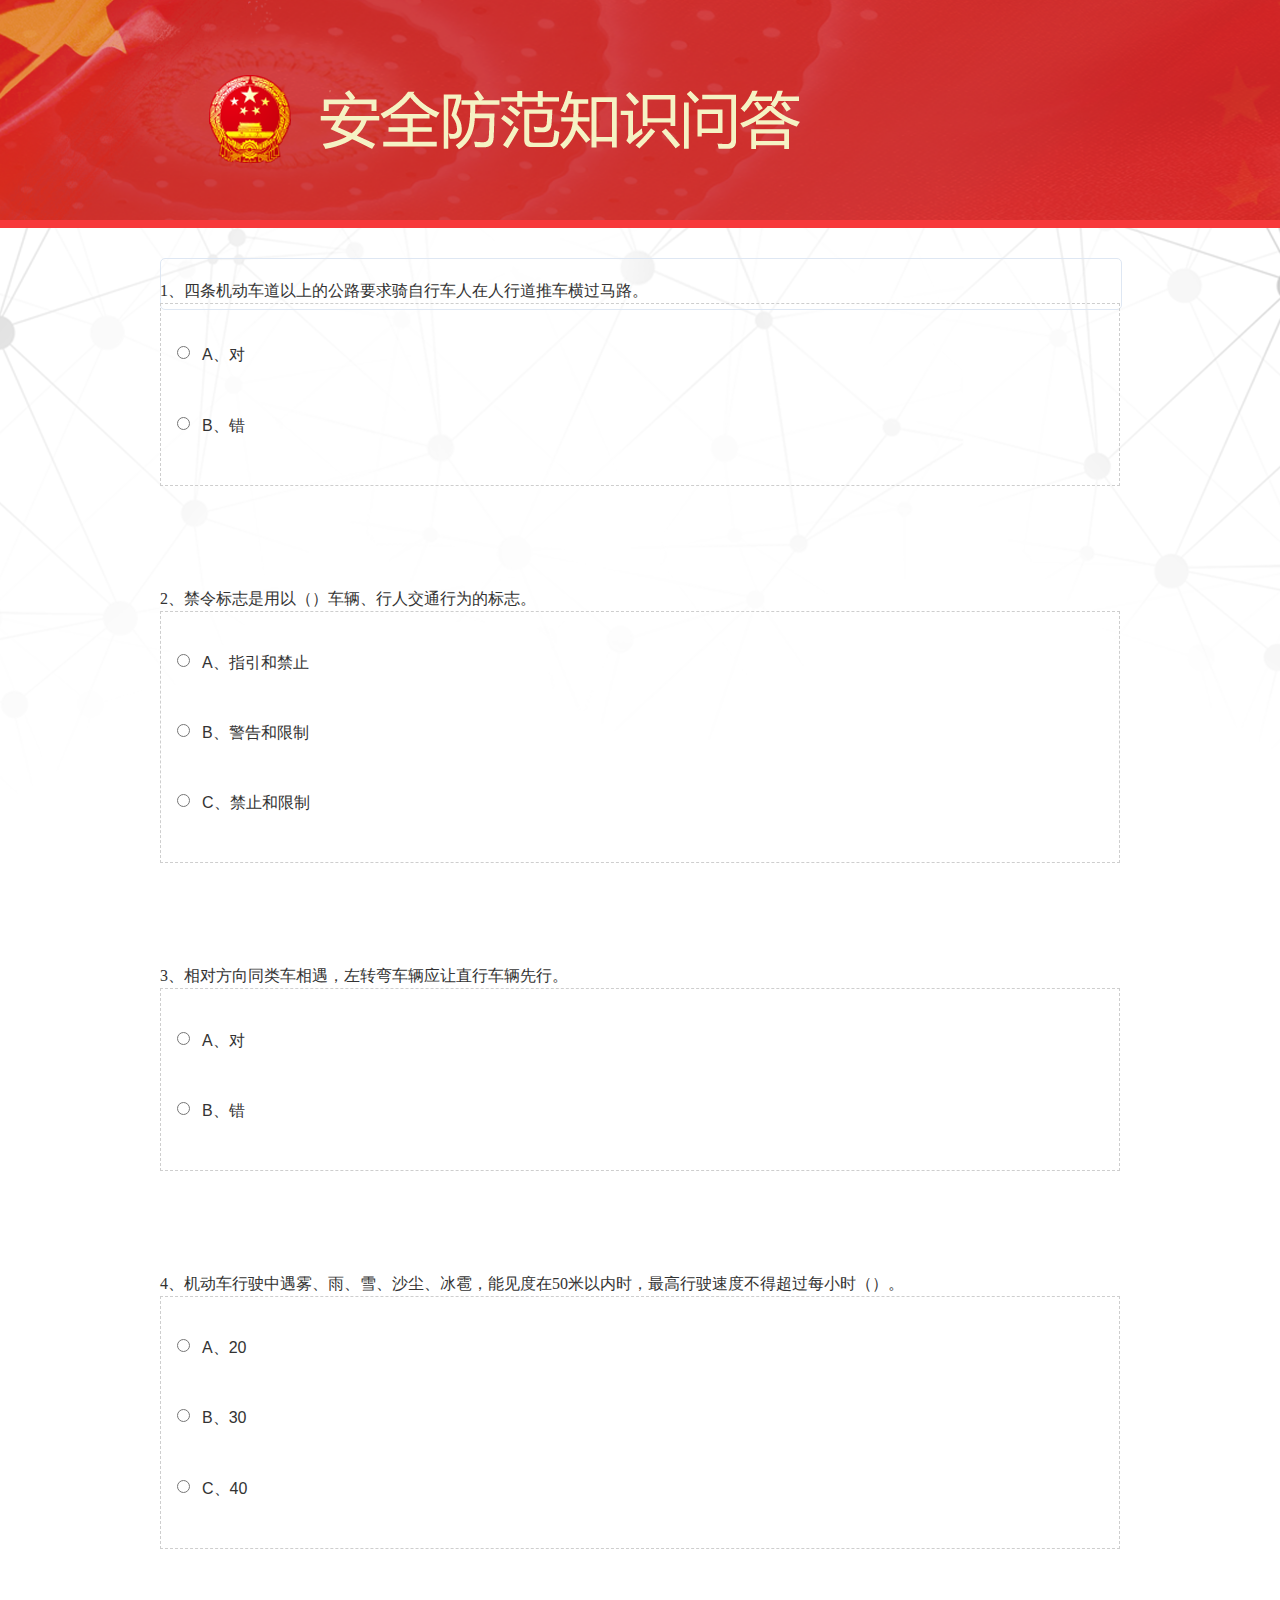
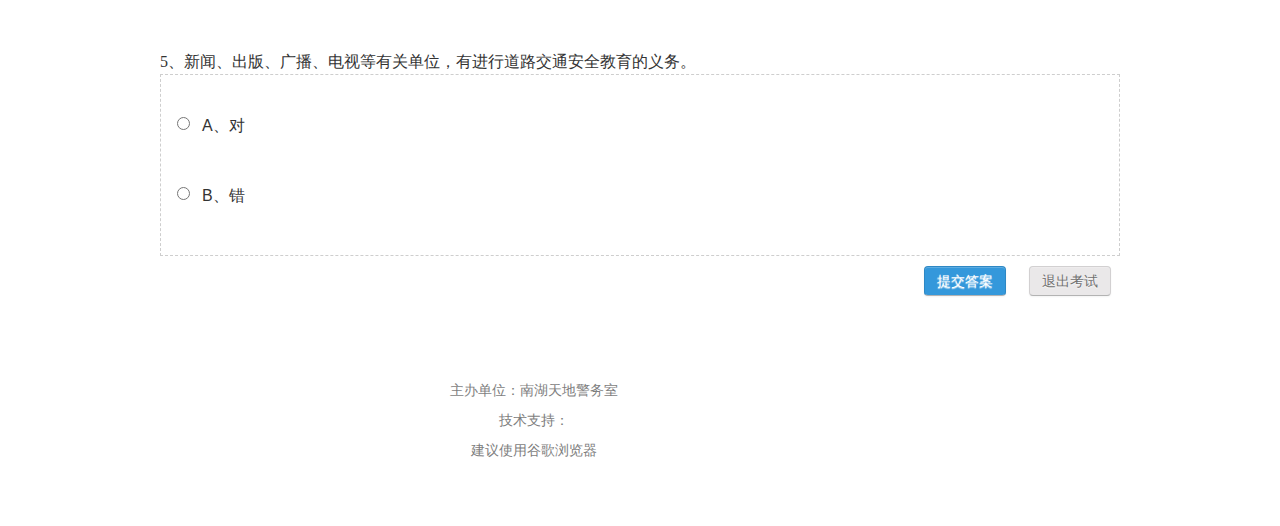
==== commit 62ef10d4: "Add files via upload" ====
--- a/exam交通.html
+++ b/exam交通.html
@@ -234,160 +234,19 @@
 				var rd = 0
 				var xd = 0
 
-				if (xd <= 5) {
-					if (type == "反诈") {
-						// 1~85
-						rd = Math.round(Math.random() * 84);
-
-						var x = randoms.length;
-
-						while (x--) {
-
-							if (randoms[x] === rd) {
-								rd = Math.round(rd * 0.758) + 1
-								return false
-							}
-
-							return true
+				if (xd <= 4) {
+					if (type == "交通") {
+						//86~186
+						rd = Math.round(Math.random() * 100 + 85);
+						let x = randoms.length;
+						if(randoms.indexOf("rd") === -1){
+							randoms[xd] = rd
+							xd++
 						}
-						randoms[xd] = rd
-						return randoms
-					} else if (type == "交通") {
-						// 86~186
-						rd = Math.round(Math.random() * 100 + 85);
-						var x = randoms.length;
-
-						while (x--) {
-
-							if (randoms[x] === rd) {
-								rd = Math.round(rd * 0.758) + 1
-								return false
-							}
-
-							return true
-						}
-						randoms[xd] = rd
-						return randoms
-					} else if (type == "消防") {
-						//187~246
-						rd = Math.round(Math.random() * 59 + 186);
-						var x = randoms.length;
 						
-						while (x--) {
-						
-							if (randoms[x] === rd) {
-								rd = Math.round(rd * 0.758) + 1
-								return false
-							}
-						
-							return true
-						}
-						randoms[xd] = rd
-						return randoms
-					} else if (type == "生态文明") {
-						//298~347
-						rd = Math.round(Math.random() * 49 + 297);
-						var x = randoms.length;
-						
-						while (x--) {
-						
-							if (randoms[x] === rd) {
-								rd = Math.round(rd * 0.758) + 1
-								return false
-							}
-						
-							return true
-						}
-						randoms[xd] = rd
-						return randoms
-					} else if (type == "食品安全") {
-						//348~387
-						rd = Math.round(Math.random() * 39 + 347);
-						var x = randoms.length;
-						
-						while (x--) {
-						
-							if (randoms[x] === rd) {
-								rd = Math.round(rd * 0.758) + 1
-								return false
-							}
-						
-							return true
-						}
-						randoms[xd] = rd
-						return randoms
-					} else if (type == "网络安全") {
-						//388~437
-						rd = Math.round(Math.random() * 49 + 387);
-						var x = randoms.length;
-						
-						while (x--) {
-						
-							if (randoms[x] === rd) {
-								rd = Math.round(rd * 0.758) + 1
-								return false
-							}
-						
-							return true
-						}
-						randoms[xd] = rd
-						return randoms
-					} else if (type == "反假") {
-						//438~463
-						rd = Math.round(Math.random() * 25 + 437);
-						var x = randoms.length;
-						
-						while (x--) {
-						
-							if (randoms[x] === rd) {
-								rd = Math.round(rd * 0.758) + 1
-								return false
-							}
-						
-							return true
-						}
-						randoms[xd] = rd
-						return randoms
-					} else if (type == "综合执法") {
-						//469~493
-						rd = Math.round(Math.random() * 24 + 468);
-						var x = randoms.length;
-						
-						while (x--) {
-						
-							if (randoms[x] === rd) {
-								rd = Math.round(rd * 0.758) + 1
-								return false
-							}
-						
-							return true
-						}
-						randoms[xd] = rd
-						return randoms
-					} else if (type == "禁毒") {
-						//247~297
-						rd = Math.round(Math.random() * 50 + 246);
-						var x = randoms.length;
-						
-						while (x--) {
-						
-							if (randoms[x] === rd) {
-								rd = Math.round(rd * 0.758) + 1
-								return false
-							}
-						
-							return true
-						}
-						randoms[xd] = rd
 						return randoms
 					}
 				}
-
-				// if(type == "反诈"){
-				// 	return Math.round(Math.random()*85);
-				// }else{
-				// 	return Math.round(Math.random()*85);
-				// }
 
 			}
 
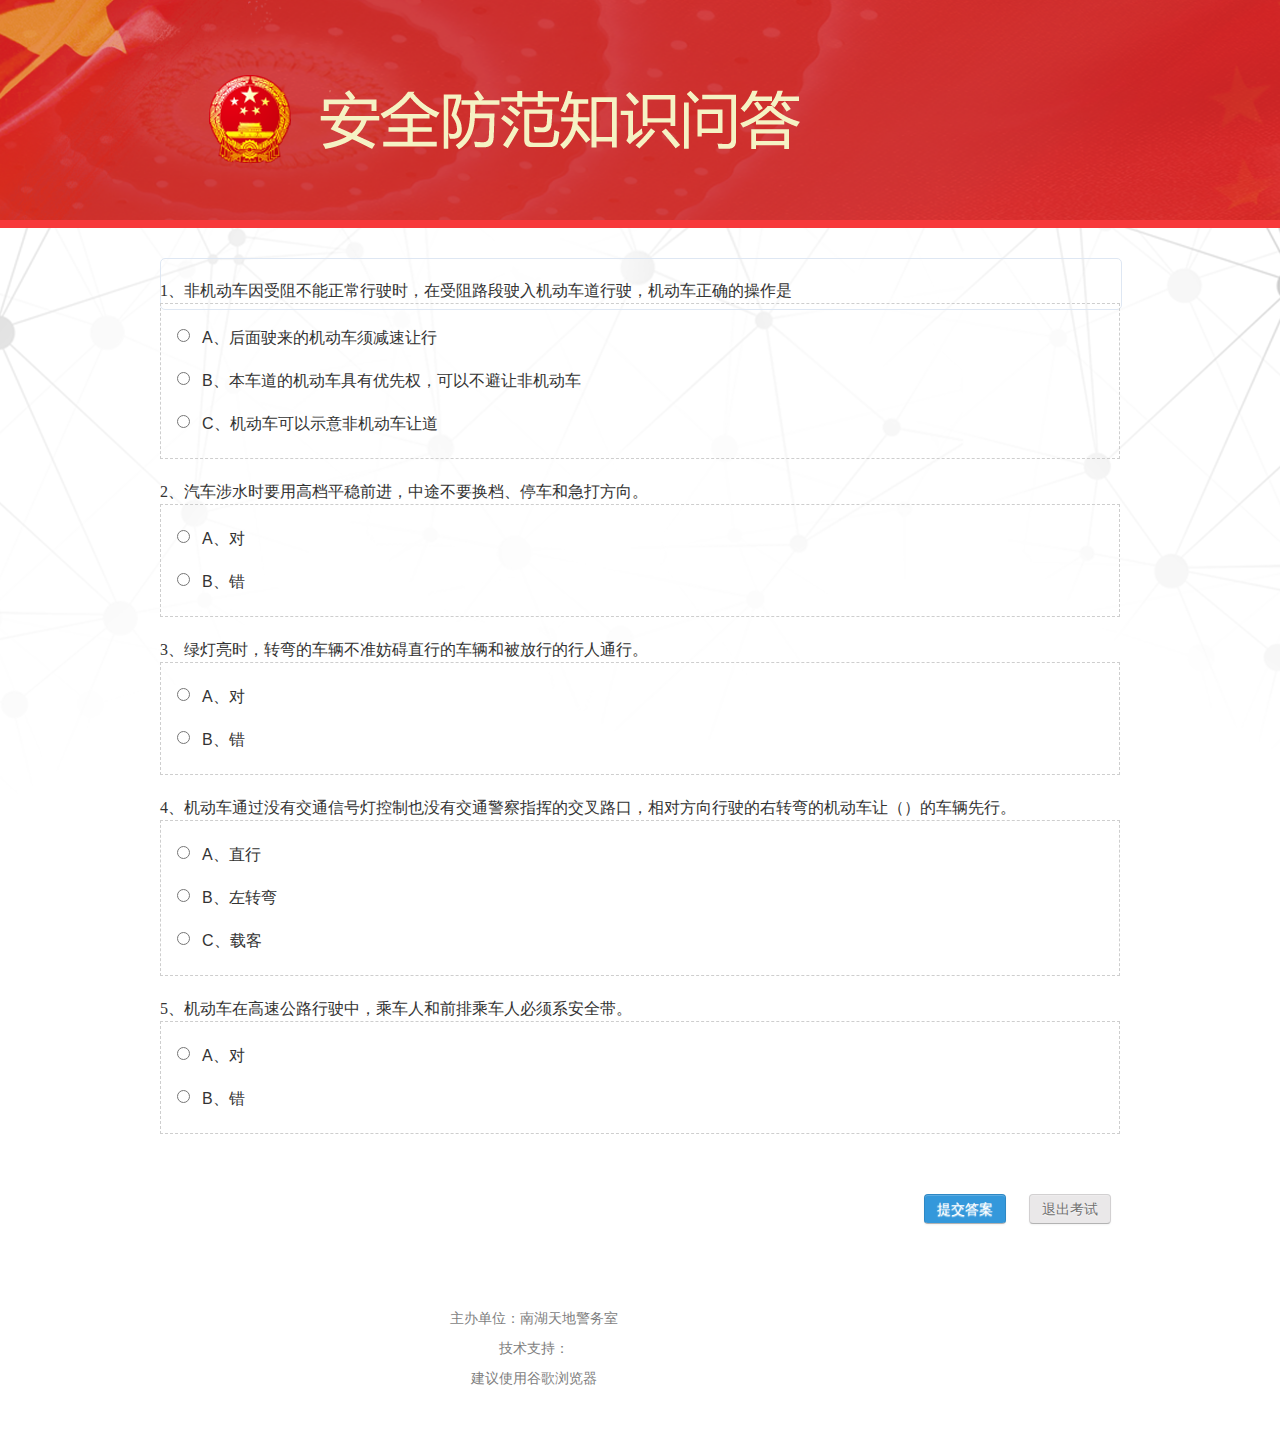
==== commit 765944e7: "Add files via upload" ====
--- a/exam交通.html
+++ b/exam交通.html
@@ -30,14 +30,14 @@
 		<div class="dj-top-banner">
 			<img src="img/logo3.png" alt="">
 		</div>
-		<label>
+<!-- 		<label>
 			<span id="scoreText" style="display: none;position: relative;font-size: 30px;top: 30px;left: 1200px;">
 				您的最终得分为：
 				<div id="fnscore" style="position: relative;top: 25px;left: 190px;;font-size: 60px;font-weight: bold;">
 					10
 				</div>
 			</span>
-		</label>
+		</label> -->
 
 		<div id="x1" class="dj-content-ex">
 			<div class="pct-list-con" style="width: 100%;">
@@ -309,6 +309,15 @@
 					for (var s = 0; s < sp.length; s++) {
 						sp[s].style.display = "";
 					}
+					
+					alert("您的最终得分为："+userScore+"分")
+					setTimeout(function(){
+						window.scrollTo({
+							top: 0,
+							left: 0,
+							behavior: 'smooth' // 可选，平滑滚动效果
+						});
+					})
 					document.getElementById("result").style.display = "none";
 					document.getElementById("fnscore").innerHTML = userScore;
 					document.getElementById("scoreText").style.display = ""
--- a/css/dj-examstyle.css
+++ b/css/dj-examstyle.css
@@ -1057,6 +1057,7 @@
 	width: 38%;
 	float: right;
 	padding-right: 10px;
+	padding-top: 150px;
 }
 
 .pct-exam-time p {
@@ -1108,7 +1109,7 @@
 
 .pct-exam-one {
 	border: 1px dashed #cecece;
-	padding: 30px 10px 10px 16px;
+	padding: 15px 10px 10px 16px;
 	font-size: 16px;
 	font-family: "Helvetica Neue", Helvetica, Arial, sans-serif;
 }
@@ -1119,8 +1120,8 @@
 }
 
 .pct-exam-one p {
-	margin-bottom: 10px;
-	line-height: 25px;
+	margin-bottom: -20px;
+	line-height: -20px;
 }
 
 .pct-exam-one input[type="radio"],
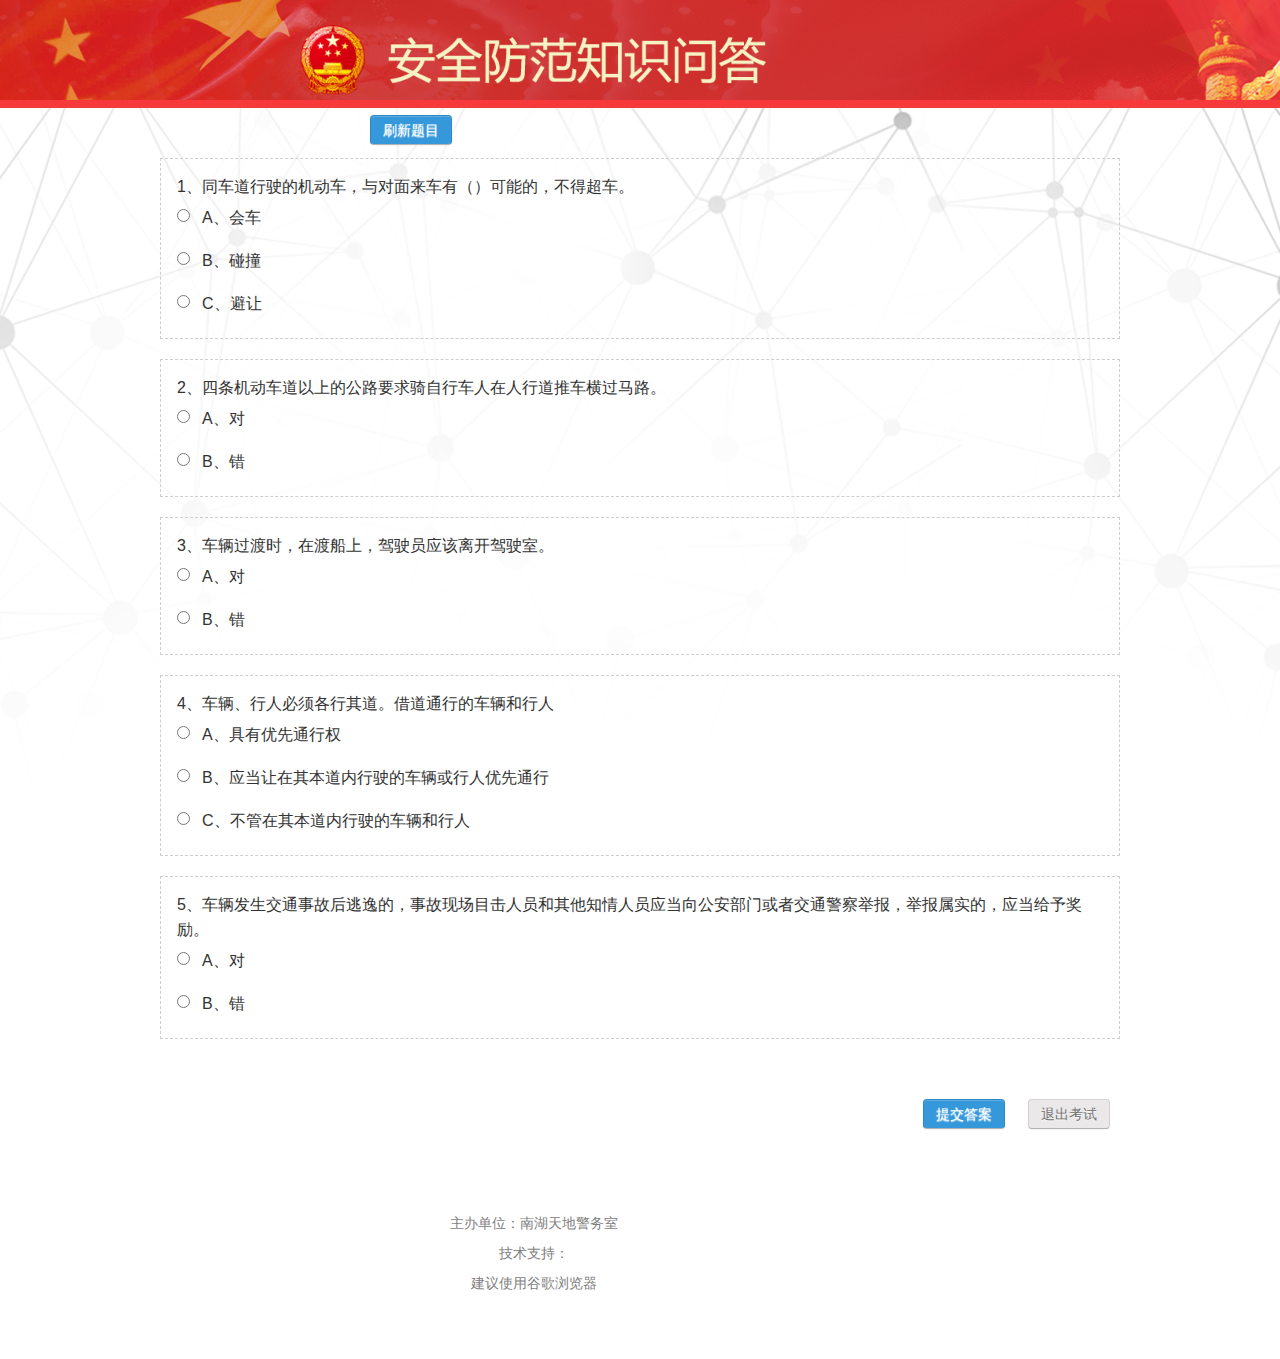
==== commit 26809f06: "Add files via upload" ====
--- a/exam交通.html
+++ b/exam交通.html
@@ -30,7 +30,7 @@
 		<div class="dj-top-banner">
 			<img src="img/logo3.png" alt="">
 		</div>
-<!-- 		<label>
+		<!-- 		<label>
 			<span id="scoreText" style="display: none;position: relative;font-size: 30px;top: 30px;left: 1200px;">
 				您的最终得分为：
 				<div id="fnscore" style="position: relative;top: 25px;left: 190px;;font-size: 60px;font-weight: bold;">
@@ -39,15 +39,17 @@
 			</span>
 		</label> -->
 
+
 		<div id="x1" class="dj-content-ex">
+
 			<div class="pct-list-con" style="width: 100%;">
 				<div class="pct-exam-list">
 					<form id="form" method="post">
 						<div class="n">
-							<span class="title-tm">
-								1.测试题目1，
-							</span><br />
-							<div class="pct-exam-one">
+							<div class="pct-exam-one">
+								<span class="title-tm">
+									1.测试题目1，
+								</span>
 								<p><input id="t11" type="radio" name="t1" value="A" /><label for="t11"
 										class="tlabel">测试选项1</label></p>
 								<p><input id="t12" type="radio" name="t1" value="B" /><label for="t12"
@@ -71,10 +73,11 @@
 						<br /><br /><br /><br /><br />
 
 						<div class="n">
-							<span class="title-tm">
-								2.测试题目1，
-							</span>
-							<div class="pct-exam-one">
+
+							<div class="pct-exam-one">
+								<span class="title-tm">
+									2.测试题目1，
+								</span>
 								<p><input id="t21" type="radio" name="t2" value="A" /><label for="t21"
 										class="tlabel">测试选项1</label></p>
 								<p><input id="t22" type="radio" name="t2" value="B" /><label for="t22"
@@ -98,10 +101,11 @@
 						<br /><br /><br /><br /><br />
 
 						<div class="n">
-							<span class="title-tm">
-								3.测试题目1，
-							</span>
-							<div class="pct-exam-one">
+
+							<div class="pct-exam-one">
+								<span class="title-tm">
+									3.测试题目1，
+								</span>
 								<p><input id="t31" type="radio" name="t3" value="A" /><label for="t31"
 										class="tlabel">测试选项1</label></p>
 								<p><input id="t32" type="radio" name="t3" value="B" /><label for="t32"
@@ -125,10 +129,11 @@
 						<br /><br /><br /><br /><br />
 
 						<div class="n">
-							<span class="title-tm">
-								4.测试题目1，
-							</span>
-							<div class="pct-exam-one">
+
+							<div class="pct-exam-one">
+								<span class="title-tm">
+									4.测试题目1，
+								</span>
 								<p><input id="t41" type="radio" name="t4" value="A" /><label for="t41"
 										class="tlabel">测试选项1</label></p>
 								<p><input id="t42" type="radio" name="t4" value="B" /><label for="t42"
@@ -152,10 +157,11 @@
 						<br /><br /><br /><br /><br />
 
 						<div class="n">
-							<span class="title-tm">
-								5.测试题目1，
-							</span>
-							<div class="pct-exam-one">
+
+							<div class="pct-exam-one">
+								<span class="title-tm">
+									5.测试题目1，
+								</span>
 								<p><input id="t51" type="radio" name="t5" value="A" /><label for="t51"
 										class="tlabel">测试选项1</label></p>
 								<p><input id="t52" type="radio" name="t5" value="B" /><label for="t52"
@@ -191,6 +197,8 @@
 					<p>
 						<button id="result" class="btn btn-submit" onclick="result();" type="button">提交答案</button>
 						<button id="result" class="btn btn-output" type="button" onclick="back()">退出考试</button>
+						<button id="result" class="btn btn-refresh" onclick="refresh();" type="button">刷新题目</button>
+
 					</p>
 				</div>
 			</div>
@@ -227,27 +235,30 @@
 			var score = [10, 10, 10, 10, 10];
 			var userScore = 0;
 			var isResult = false;
-
+			var randoms = new Set(); // 使用 Set 来存储唯一值
 			function rollT(type) {
-
-				var randoms = []
-				var rd = 0
-				var xd = 0
-
-				if (xd <= 4) {
-					if (type == "交通") {
+				let num = [];
+
+				let rd = 0;
+				let xd = 0;
+
+				if (xd <= 5) {
+					if (type === "交通") {
 						//86~186
-						rd = Math.round(Math.random() * 100 + 85);
-						let x = randoms.length;
-						if(randoms.indexOf("rd") === -1){
-							randoms[xd] = rd
-							xd++
+						rd = Math.round(Math.random() * 100 + 86);
+						// 仅当 Set 中不存在 rd 时才添加它  
+						if (!randoms.has(rd)) {
+							randoms.add(rd); // 添加 rd  
+							xd++; // 增加 xd 计数器  
+							return rd // 将 Set 转换回数组并返回  
+						} else {
+							return (Math.round(rd * 0.7245647))
 						}
-						
-						return randoms
+
 					}
-				}
-
+				} else {
+					randoms.clear()
+				}
 			}
 
 			function setText(num, index) {
@@ -309,9 +320,9 @@
 					for (var s = 0; s < sp.length; s++) {
 						sp[s].style.display = "";
 					}
-					
-					alert("您的最终得分为："+userScore+"分")
-					setTimeout(function(){
+
+					alert("您的最终得分为：" + userScore + "分")
+					setTimeout(function() {
 						window.scrollTo({
 							top: 0,
 							left: 0,
@@ -336,6 +347,10 @@
 				}
 			}
 
+			function refresh() {
+				window.location.href = "exam交通.html"
+			}
+
 			for (var i = 0; i < 5; i++) {
 				var tIndex = rollT(tiType[i]);
 				setText(i, tIndex);
--- a/css/zTreeStyle.css
+++ b/css/zTreeStyle.css
@@ -1,352 +1 @@
-/*-------------------------------------zTree Styleversion:	3.5.19author:		Hunter.zemail:		hunter.z@263.netwebsite:	http://code.google.com/p/jquerytree/-------------------------------------*/
-.ztree * {
-	padding: 0;
-	margin: 0;
-	font-size: 12px;
-	font-family: Verdana, Arial, Helvetica, AppleGothic, sans-serif
-}
-
-.ztree {
-	margin: 0;
-	padding: 5px;
-	color: #333
-}
-
-.ztree li {
-	padding: 0;
-	margin: 0;
-	list-style: none;
-	line-height: 14px;
-	text-align: left;
-	white-space: nowrap;
-	outline: 0
-}
-
-.ztree li ul {
-	margin: 0;
-	padding: 0 0 0 18px
-}
-
-.ztree li ul.line {
-	background: url(../img/line_conn.gif) 0 0 repeat-y;
-}
-
-.ztree li a {
-	padding: 1px 3px 0 0;
-	margin: 0;
-	cursor: pointer;
-	height: 17px;
-	color: #333;
-	background-color: transparent;
-	text-decoration: none;
-	vertical-align: top;
-	display: inline-block
-}
-
-.ztree li a:hover {
-	text-decoration: underline
-}
-
-.ztree li a.curSelectedNode {
-	padding-top: 0px;
-	background-color: #FFE6B0;
-	color: black;
-	height: 16px;
-	border: 1px #FFB951 solid;
-	opacity: 0.8;
-}
-
-.ztree li a.curSelectedNode_Edit {
-	padding-top: 0px;
-	background-color: #FFE6B0;
-	color: black;
-	height: 16px;
-	border: 1px #FFB951 solid;
-	opacity: 0.8;
-}
-
-.ztree li a.tmpTargetNode_inner {
-	padding-top: 0px;
-	background-color: #316AC5;
-	color: white;
-	height: 16px;
-	border: 1px #316AC5 solid;
-	opacity: 0.8;
-	filter: alpha(opacity=80)
-}
-
-.ztree li a.tmpTargetNode_prev {}
-
-.ztree li a.tmpTargetNode_next {}
-
-.ztree li a input.rename {
-	height: 14px;
-	width: 80px;
-	padding: 0;
-	margin: 0;
-	font-size: 12px;
-	border: 1px #7EC4CC solid;
-	*border: 0px
-}
-
-.ztree li span {
-	line-height: 16px;
-	margin-right: 2px
-}
-
-.ztree li span.button {
-	line-height: 0;
-	margin: 0;
-	width: 16px;
-	/*height:16px;*/
-	display: inline-block;
-	vertical-align: middle;
-	border: 0 none;
-	cursor: pointer;
-	outline: none;
-	background-color: transparent;
-	background-repeat: no-repeat;
-	background-attachment: scroll;
-	background-image: url("../images/zTreeStandard.png");
-	*background-image: url("../images/zTreeStandard.gif")
-}
-
-.ztree li span.button.chk {
-	width: 0px;
-	height: 13px;
-	margin: 0 3px 0 0;
-	cursor: auto
-}
-
-.ztree li span.button.chk.checkbox_false_full {
-	background-position: 0 0
-}
-
-.ztree li span.button.chk.checkbox_false_full_focus {
-	background-position: 0 -14px
-}
-
-.ztree li span.button.chk.checkbox_false_part {
-	background-position: 0 -28px
-}
-
-.ztree li span.button.chk.checkbox_false_part_focus {
-	background-position: 0 -42px
-}
-
-.ztree li span.button.chk.checkbox_false_disable {
-	background-position: 0 -56px
-}
-
-.ztree li span.button.chk.checkbox_true_full {
-	background-position: -14px 0
-}
-
-.ztree li span.button.chk.checkbox_true_full_focus {
-	background-position: -14px -14px
-}
-
-.ztree li span.button.chk.checkbox_true_part {
-	background-position: -14px -28px
-}
-
-.ztree li span.button.chk.checkbox_true_part_focus {
-	background-position: -14px -42px
-}
-
-.ztree li span.button.chk.checkbox_true_disable {
-	background-position: -14px -56px
-}
-
-.ztree li span.button.chk.radio_false_full {
-	background-position: -28px 0
-}
-
-.ztree li span.button.chk.radio_false_full_focus {
-	background-position: -28px -14px
-}
-
-.ztree li span.button.chk.radio_false_part {
-	background-position: -28px -28px
-}
-
-.ztree li span.button.chk.radio_false_part_focus {
-	background-position: -28px -42px
-}
-
-.ztree li span.button.chk.radio_false_disable {
-	background-position: -28px -56px
-}
-
-.ztree li span.button.chk.radio_true_full {
-	background-position: -42px 0
-}
-
-.ztree li span.button.chk.radio_true_full_focus {
-	background-position: -42px -14px
-}
-
-.ztree li span.button.chk.radio_true_part {
-	background-position: -42px -28px
-}
-
-.ztree li span.button.chk.radio_true_part_focus {
-	background-position: -42px -42px
-}
-
-.ztree li span.button.chk.radio_true_disable {
-	background-position: -42px -56px
-}
-
-.ztree li span.button.switch {
-	width: 18px;
-	height: 18px
-}
-
-.ztree li span.button.root_open {
-	background-position: -92px -54px
-}
-
-.ztree li span.button.root_close {
-	background-position: -74px -54px
-}
-
-.ztree li span.button.roots_open {
-	background-position: -92px 0
-}
-
-.ztree li span.button.roots_close {
-	background-position: -74px 0
-}
-
-.ztree li span.button.center_open {
-	background-position: -92px -18px
-}
-
-.ztree li span.button.center_close {
-	background-position: -74px -18px
-}
-
-.ztree li span.button.bottom_open {
-	background-position: -92px -36px
-}
-
-.ztree li span.button.bottom_close {
-	background-position: -74px -36px
-}
-
-.ztree li span.button.noline_open {
-	background-position: -92px -72px
-}
-
-.ztree li span.button.noline_close {
-	background-position: -74px -72px
-}
-
-.ztree li span.button.root_docu {
-	background: none;
-}
-
-.ztree li span.button.roots_docu {
-	background-position: -56px 0
-}
-
-.ztree li span.button.center_docu {
-	background-position: -56px -18px
-}
-
-.ztree li span.button.bottom_docu {
-	background-position: -56px -36px
-}
-
-.ztree li span.button.noline_docu {
-	background: none;
-}
-
-.ztree li span.button.ico_open {
-	margin-right: 2px;
-	background-position: -110px -16px;
-	vertical-align: top;
-	*vertical-align: middle
-}
-
-.ztree li span.button.ico_close {
-	margin-right: 2px;
-	background-position: -110px 0;
-	vertical-align: top;
-	*vertical-align: middle
-}
-
-.ztree li span.button.ico_docu {
-	margin-right: 2px;
-	background-position: -110px -32px;
-	vertical-align: top;
-	*vertical-align: middle
-}
-
-.ztree li span.button.edit {
-	margin-right: 2px;
-	background-position: -110px -48px;
-	vertical-align: top;
-	*vertical-align: middle
-}
-
-.ztree li span.button.remove {
-	margin-right: 2px;
-	background-position: -110px -64px;
-	vertical-align: top;
-	*vertical-align: middle
-}
-
-.ztree li span.button.ico_loading {
-	margin-right: 2px;
-	background: url(../images/loading.gif) no-repeat scroll 0 0 transparent;
-	vertical-align: top;
-	*vertical-align: middle
-}
-
-ul.tmpTargetzTree {
-	background-color: #FFE6B0;
-	opacity: 0.8;
-	filter: alpha(opacity=80)
-}
-
-span.tmpzTreeMove_arrow {
-	width: 16px;
-	height: 16px;
-	display: inline-block;
-	padding: 0;
-	margin: 2px 0 0 1px;
-	border: 0 none;
-	position: absolute;
-	background-color: transparent;
-	background-repeat: no-repeat;
-	background-attachment: scroll;
-	background-position: -110px -80px;
-	background-image: url("../images/zTreeStandard.png");
-	*background-image: url("../images/zTreeStandard.gif")
-}
-
-ul.ztree.zTreeDragUL {
-	margin: 0;
-	padding: 0;
-	position: absolute;
-	width: auto;
-	height: auto;
-	overflow: hidden;
-	background-color: #cfcfcf;
-	border: 1px #00B83F dotted;
-	opacity: 0.8;
-	filter: alpha(opacity=80)
-}
-
-.zTreeMask {
-	z-index: 10000;
-	background-color: #cfcfcf;
-	opacity: 0.0;
-	filter: alpha(opacity=0);
-	position: absolute
-}
-
-/* level style*/
-/*.ztree li span.button.level0 {	display:none;}.ztree li ul.level0 {	padding:0;	background:none;}*/+/*-------------------------------------zTree Styleversion:	3.5.19author:		Hunter.zemail:		hunter.z@263.netwebsite:	http://code.google.com/p/jquerytree/-------------------------------------*/.ztree * {padding:0; margin:0; font-size:12px; font-family: Verdana, Arial, Helvetica, AppleGothic, sans-serif}.ztree {margin:0; padding:5px; color:#333}.ztree li{padding:0; margin:0; list-style:none; line-height:14px; text-align:left; white-space:nowrap; outline:0}.ztree li ul{ margin:0; padding:0 0 0 18px}.ztree li ul.line{ background:url(../images/line_conn_8bb58764ff7347ddb9e0968ebdd6c233.gif) 0 0 repeat-y;}.ztree li a {padding:1px 3px 0 0; margin:0; cursor:pointer; height:17px; color:#333; background-color: transparent;	text-decoration:none; vertical-align:top; display: inline-block}.ztree li a:hover {text-decoration:underline}.ztree li a.curSelectedNode {padding-top:0px; background-color:#FFE6B0; color:black; height:16px; border:1px #FFB951 solid; opacity:0.8;}.ztree li a.curSelectedNode_Edit {padding-top:0px; background-color:#FFE6B0; color:black; height:16px; border:1px #FFB951 solid; opacity:0.8;}.ztree li a.tmpTargetNode_inner {padding-top:0px; background-color:#316AC5; color:white; height:16px; border:1px #316AC5 solid;	opacity:0.8; filter:alpha(opacity=80)}.ztree li a.tmpTargetNode_prev {}.ztree li a.tmpTargetNode_next {}.ztree li a input.rename {height:14px; width:80px; padding:0; margin:0;	font-size:12px; border:1px #7EC4CC solid; *border:0px}.ztree li span {line-height:16px; margin-right:2px}.ztree li span.button {line-height:0; margin:0; width:16px; /*height:16px;*/ display: inline-block; vertical-align:middle;	border:0 none; cursor: pointer;outline:none;	background-color:transparent; background-repeat:no-repeat; background-attachment: scroll;	background-image:url("../images/zTreeStandard_4c0f67225c2f4772b79e16669616d7bc.png"); *background-image:url("../images/zTreeStandard_c920cd702891461a8a04b630ee98021e.gif")}.ztree li span.button.chk {width:0px; height:13px; margin:0 3px 0 0; cursor: auto}.ztree li span.button.chk.checkbox_false_full {background-position:0 0}.ztree li span.button.chk.checkbox_false_full_focus {background-position:0 -14px}.ztree li span.button.chk.checkbox_false_part {background-position:0 -28px}.ztree li span.button.chk.checkbox_false_part_focus {background-position:0 -42px}.ztree li span.button.chk.checkbox_false_disable {background-position:0 -56px}.ztree li span.button.chk.checkbox_true_full {background-position:-14px 0}.ztree li span.button.chk.checkbox_true_full_focus {background-position:-14px -14px}.ztree li span.button.chk.checkbox_true_part {background-position:-14px -28px}.ztree li span.button.chk.checkbox_true_part_focus {background-position:-14px -42px}.ztree li span.button.chk.checkbox_true_disable {background-position:-14px -56px}.ztree li span.button.chk.radio_false_full {background-position:-28px 0}.ztree li span.button.chk.radio_false_full_focus {background-position:-28px -14px}.ztree li span.button.chk.radio_false_part {background-position:-28px -28px}.ztree li span.button.chk.radio_false_part_focus {background-position:-28px -42px}.ztree li span.button.chk.radio_false_disable {background-position:-28px -56px}.ztree li span.button.chk.radio_true_full {background-position:-42px 0}.ztree li span.button.chk.radio_true_full_focus {background-position:-42px -14px}.ztree li span.button.chk.radio_true_part {background-position:-42px -28px}.ztree li span.button.chk.radio_true_part_focus {background-position:-42px -42px}.ztree li span.button.chk.radio_true_disable {background-position:-42px -56px}.ztree li span.button.switch {width:18px; height:18px}.ztree li span.button.root_open{background-position:-92px -54px}.ztree li span.button.root_close{background-position:-74px -54px}.ztree li span.button.roots_open{background-position:-92px 0}.ztree li span.button.roots_close{background-position:-74px 0}.ztree li span.button.center_open{background-position:-92px -18px}.ztree li span.button.center_close{background-position:-74px -18px}.ztree li span.button.bottom_open{background-position:-92px -36px}.ztree li span.button.bottom_close{background-position:-74px -36px}.ztree li span.button.noline_open{background-position:-92px -72px}.ztree li span.button.noline_close{background-position:-74px -72px}.ztree li span.button.root_docu{ background:none;}.ztree li span.button.roots_docu{background-position:-56px 0}.ztree li span.button.center_docu{background-position:-56px -18px}.ztree li span.button.bottom_docu{background-position:-56px -36px}.ztree li span.button.noline_docu{ background:none;}.ztree li span.button.ico_open{margin-right:2px; background-position:-110px -16px; vertical-align:top; *vertical-align:middle}.ztree li span.button.ico_close{margin-right:2px; background-position:-110px 0; vertical-align:top; *vertical-align:middle}.ztree li span.button.ico_docu{margin-right:2px; background-position:-110px -32px; vertical-align:top; *vertical-align:middle}.ztree li span.button.edit {margin-right:2px; background-position:-110px -48px; vertical-align:top; *vertical-align:middle}.ztree li span.button.remove {margin-right:2px; background-position:-110px -64px; vertical-align:top; *vertical-align:middle}.ztree li span.button.ico_loading{margin-right:2px; background:url(../images/loading_92c632c12517462196d88f9183c9ed24.gif) no-repeat scroll 0 0 transparent; vertical-align:top; *vertical-align:middle}ul.tmpTargetzTree {background-color:#FFE6B0; opacity:0.8; filter:alpha(opacity=80)}span.tmpzTreeMove_arrow {width:16px; height:16px; display: inline-block; padding:0; margin:2px 0 0 1px; border:0 none; position:absolute;	background-color:transparent; background-repeat:no-repeat; background-attachment: scroll;	background-position:-110px -80px; background-image:url("../images/zTreeStandard_4c0f67225c2f4772b79e16669616d7bc.png"); *background-image:url("../images/zTreeStandard_c920cd702891461a8a04b630ee98021e.gif")}ul.ztree.zTreeDragUL {margin:0; padding:0; position:absolute; width:auto; height:auto;overflow:hidden; background-color:#cfcfcf; border:1px #00B83F dotted; opacity:0.8; filter:alpha(opacity=80)}.zTreeMask {z-index:10000; background-color:#cfcfcf; opacity:0.0; filter:alpha(opacity=0); position:absolute}/* level style*//*.ztree li span.button.level0 {	display:none;}.ztree li ul.level0 {	padding:0;	background:none;}*/--- a/css/list-s.css
+++ b/css/list-s.css
@@ -1,427 +1,426 @@
 .title-tm {
-    margin: 0 0 10px;
-	margin-bottom: 10px;
-	line-height: 25px;
+    margin: 0 0 10px;
+	margin-bottom: 10px;
+	line-height: 25px;
 	font-size: 16px;
-}
-
-
-a {
-	color: #333;
-	text-decoration: none;
-}
-
-a:hover,
-a:active,
-a:link,
-a:visited {
-	text-decoration: none;
-}
-
-.dj-list-bg {
-	background: #ffffff;
-}
-
-.dj-tit-line {
-	width: 100%;
-	height: 35px;
-}
-
-.dj-tit-line .breadcrumb>li a {
-	color: #000000;
-}
-
-.dj-tit-line .input-append input {
-	outline: none;
-	border: 1px solid #e8e8e8;
-	box-shadow: none;
-	width: 200px;
-}
-
-.dj-tit-line .input-append .btn {
-	border: 1px solid #e8e8e8;
-	background: #e8e8e8;
-	margin-top: 30px;
-}
-
-.dj-news-list {
-	width: 100%;
-	min-height: 300px;
-	padding-bottom: 10px;
-	overflow: hidden;
-}
-
-.dj-news-listlearn {
-	width: 100%;
-	min-height: 500px;
-	padding-bottom: 10px;
-	padding-top: 20px;
-	overflow: hidden;
-	margin-top: 15px;
-	box-shadow: 0 2px 4px #f0f0f0;
-}
-
-.dj-news-list>ul {
-	margin-top: 20px;
-	width: 96%;
-	margin-left: 16px;
-}
-
-.dj-news-list>ul li {
-	width: 100%;
-	float: left;
-	border-bottom: 1px dotted #909090;
-	height: 40px;
-}
-
-.dj-news-list>ul li a {
-	width: 100%;
-	display: block;
-	line-height: 40px;
-	color: #000000;
-}
-
-.dj-news-list>ul li a:hover {
-	color: #ca2d13;
-}
-
-.page-numul {
-	width: 100%;
-	height: 70px;
-}
-
-.page-numul .pager li a {
-	color: #494949;
-}
-
-.page-numul .pager li a:hover {
-	color: #ca2d13;
-}
-
-.dj-class-list {
-	width: 100%;
-	padding-bottom: 10px;
-	overflow: hidden;
-}
-
-.dj-class-list>ul {
-	margin-top: 20px;
-	width: 98%;
-	margin-left: 16px;
-}
-
-.dj-class-list>ul li {
-	width: 46%;
-	float: left;
-	margin-left: 2%;
-	margin-bottom: 10px;
-	/*border-bottom: 1px solid #f0f0f0;*/
-	padding-bottom: 5px;
-	padding-top: 5px;
-	margin-top: 20px;
-	padding-left: 10px;
-	height: 110px;
-	border-bottom: 1px dashed #f0f0f0;
-}
-
-.dj-class-list>ul li a {
-	display: table;
-	height: 100px;
-	width: 100%;
-	padding-top: 10px;
-}
-
-.dj-class-list>ul li a .dj-listcon-tit {
-	display: table-cell;
-	vertical-align: middle;
-	width: 100%;
-	text-align: center;
-	padding: 0 30px 0 30px;
-}
-
-.dj-class-list>ul li .dj-listcon-tit span {
-	font-size: 20px;
-	line-height: 28px;
-}
-
-.dj-class-list>ul li .dj-listcon-tit p {
-	margin-top: 8px;
-	font-size: 16px;
-}
-
-.dj-class-list>ul li:hover {}
-
-.dj-class-list>ul li .dj-listcon-img {}
-
-/*.dj-class-list > ul li a {*/
-/*width: 100%;*/
-/*display: inline-block;*/
-/*color: #000000;*/
-/*outline: none;*/
-/*}*/
-.dj-listcon-img {
-	width: 170px;
-	float: left;
-}
-
-/*.dj-listcon-tit{*/
-/*float: left;*/
-/*width: 280px;*/
-/*margin-left: 50px;*/
-/*text-align: center;*/
-/*}*/
-.class-img-left {
-	padding: 10px 0 10px 10px;
-}
-
-.class-img-right {
-	padding-top: 30px;
-	text-align: center;
-}
-
-.class-img-right h2 {
-	font-weight: 500;
-}
-
-.dj-k-line {
-	background: #fbfbfb;
-	width: 100%;
-	height: 10px;
-}
-
-.dj-classcon-list {
-	width: 100%;
-}
-
-.dj-classcon-list ul {
-	width: 100%;
-	margin: 0;
-	padding: 0;
-}
-
-.dj-classcon-list ul li {
-	width: 11.77%;
-	float: left;
-	padding: 15px 21px;
-	border: 1px solid #fbfbfb;
-	border-right: 2px solid #fbfbfb;
-	font-size: 15px;
-	line-height: 26px;
-	background: url("../images/jiaobiao.png") no-repeat 0 0;
-	background-size: 20%;
-}
-
-.dj-classcon-list ul li a {
-	display: block;
-}
-
-/*===文章内容页==*/
-.dj-con-right {
-	background: #ffffff;
-}
-
-.dj-con-right .breadcrumb {
-	background: #ffffff;
-}
-
-.dj-news-con {
-	width: 100%;
-	min-height: 300px;
-	padding-bottom: 10px;
-}
-
-.dj-news-con .article-tit {
-	width: 100%;
-	height: auto;
-	border-bottom: 1px solid #f0f0f0;
-	margin-top: 40px;
-}
-
-.dj-news-con .article-tit h2,
-.dj-news-con .article-tit p {
-	text-align: center;
-}
-
-.dj-news-con .article-tit p {}
-
-.article-content {
-	width: 80%;
-	margin: 20px auto;
-}
-
-.article-content p {
-	text-indent: 2em;
-	line-height: 30px;
-	font-size: 16px;
-}
-
-.article-content p img {}
-
-/*==nodate左侧班级分类===*/
-.dj-con-left .dj-notice-c {
-	width: 100%;
-	height: 280px;
-	border: 1px solid #ffa7a6;
-}
-
-.dj-con-left .dj-noticelist-con {
-	width: 100%;
-	height: 260px;
-}
-
-.dj-notice-c .dj-noticelist-con {
-	width: 92%;
-	margin-left: 10px;
-	height: 220px;
-}
-
-.dj-notice-c .dj-noticelist-con ul {
-	width: 100%;
-	display: inline-block;
-}
-
-.dj-notice-c .dj-noticelist-con ul li {
-	width: 100%;
-	display: block;
-	float: left;
-}
-
-.dj-notice-c .dj-noticelist-con ul li a {
-	display: block;
-	width: 100%;
-	float: left;
-	line-height: 31px;
-	color: #5a1e1d;
-	outline: 0;
-}
-
-.article-tit-c {
-	width: 100%;
-	border-bottom: 1px solid #f0f0f0;
-	display: block;
-	float: left;
-}
-
-.article-tit-c h2 {
-	font-weight: normal;
-}
-
-.article-content-c .art-tit-left {
-	float: left;
-}
-
-.article-content-c .art-tit-right {
-	float: left;
-}
-
-.article-content-c {
-	margin-top: 30px;
-	width: 100%;
-	float: left;
-}
-
-.article-content-c>ul>li p {
-	font-size: 16px;
-}
-
-.article-btn {
-	text-align: left;
-	margin-bottom: 20px;
-}
-
-.article-btn .btn {
-	width: 200px;
-	background: #ca2d13;
-	outline: 0;
-	height: 45px;
-	color: #ffffff;
-}
-
-.dj-survey-con {
-	width: 80%;
-	margin: 0 auto;
-}
-
-.dj-survey-tit {
-	width: 100%;
-	text-align: center;
-	font-size: 20px;
-}
-
-.dj-survey-info {
-	padding: 10px;
-	border-bottom: 1px solid #f0f0f0;
-}
-
-.dj-survey-content {
-	width: 100%;
-	margin: 20px auto;
-}
-
-.dj-survey-con .radio {
-	padding-top: 10px;
-	padding-bottom: 10px;
-	background: #f3f6fb;
-	padding-left: 30px;
-	margin-bottom: 10px;
-}
-
-.dj-survey-btn {
-	text-align: center;
-}
-
-/*=====排行榜====*/
-.dj-ch-tit {
-	width: 100%;
-}
-
-.dj-ch-tit .breadcrumb {
-	background: #ffffff;
-	border-top: 1px solid #cecece;
-	font-weight: bold;
-}
-
-.dj-chart-con {
-	background: #ffffff;
-	border-left: 1px solid #cecece;
-	border-right: 1px solid #cecece;
-	padding-bottom: 20px;
-	border-bottom: 1px solid #cecece;
-}
-
-.dj-ch-con table {
-	width: 97%;
-	margin: 0 auto;
-}
-
-.dj-ch-con table a {
-	color: #494949;
-	font-size: 14px;
-}
-
-.dj-ch-con table a:hover {
-	color: #b4413d;
-}
-
-.dj-ch-con table .num-ch {
-	float: left;
-}
-
-.dj-ch-con table .right-cou {
-	float: right;
-	text-align: right;
-	margin-right: 20px;
-	color: #777777;
-}
-
-.tlabel{
-	position: relative;
-	left: 25px;
-	top: -22px;
-}
-
-.n{
-	position: relative;
-	top: 20px;
-}
-
+}
+
+
+a {
+	color: #333;
+	text-decoration: none;
+}
+
+a:hover,
+a:active,
+a:link,
+a:visited {
+	text-decoration: none;
+}
+
+.dj-list-bg {
+	background: #ffffff;
+}
+
+.dj-tit-line {
+	width: 100%;
+	height: 35px;
+}
+
+.dj-tit-line .breadcrumb>li a {
+	color: #000000;
+}
+
+.dj-tit-line .input-append input {
+	outline: none;
+	border: 1px solid #e8e8e8;
+	box-shadow: none;
+	width: 200px;
+}
+
+.dj-tit-line .input-append .btn {
+	border: 1px solid #e8e8e8;
+	background: #e8e8e8;
+	margin-top: 30px;
+}
+
+.dj-news-list {
+	width: 100%;
+	min-height: 300px;
+	padding-bottom: 10px;
+	overflow: hidden;
+}
+
+.dj-news-listlearn {
+	width: 100%;
+	min-height: 500px;
+	padding-bottom: 10px;
+	padding-top: 20px;
+	overflow: hidden;
+	margin-top: 15px;
+	box-shadow: 0 2px 4px #f0f0f0;
+}
+
+.dj-news-list>ul {
+	margin-top: 20px;
+	width: 96%;
+	margin-left: 16px;
+}
+
+.dj-news-list>ul li {
+	width: 100%;
+	float: left;
+	border-bottom: 1px dotted #909090;
+	height: 40px;
+}
+
+.dj-news-list>ul li a {
+	width: 100%;
+	display: block;
+	line-height: 40px;
+	color: #000000;
+}
+
+.dj-news-list>ul li a:hover {
+	color: #ca2d13;
+}
+
+.page-numul {
+	width: 100%;
+	height: 70px;
+}
+
+.page-numul .pager li a {
+	color: #494949;
+}
+
+.page-numul .pager li a:hover {
+	color: #ca2d13;
+}
+
+.dj-class-list {
+	width: 100%;
+	padding-bottom: 10px;
+	overflow: hidden;
+}
+
+.dj-class-list>ul {
+	margin-top: 20px;
+	width: 98%;
+	margin-left: 16px;
+}
+
+.dj-class-list>ul li {
+	width: 46%;
+	float: left;
+	margin-left: 2%;
+	margin-bottom: 10px;
+	/*border-bottom: 1px solid #f0f0f0;*/
+	padding-bottom: 5px;
+	padding-top: 5px;
+	margin-top: 20px;
+	padding-left: 10px;
+	height: 110px;
+	border-bottom: 1px dashed #f0f0f0;
+}
+
+.dj-class-list>ul li a {
+	display: table;
+	height: 100px;
+	width: 100%;
+	padding-top: 10px;
+}
+
+.dj-class-list>ul li a .dj-listcon-tit {
+	display: table-cell;
+	vertical-align: middle;
+	width: 100%;
+	text-align: center;
+	padding: 0 30px 0 30px;
+}
+
+.dj-class-list>ul li .dj-listcon-tit span {
+	font-size: 20px;
+	line-height: 28px;
+}
+
+.dj-class-list>ul li .dj-listcon-tit p {
+	margin-top: 8px;
+	font-size: 16px;
+}
+
+.dj-class-list>ul li:hover {}
+
+.dj-class-list>ul li .dj-listcon-img {}
+
+/*.dj-class-list > ul li a {*/
+/*width: 100%;*/
+/*display: inline-block;*/
+/*color: #000000;*/
+/*outline: none;*/
+/*}*/
+.dj-listcon-img {
+	width: 170px;
+	float: left;
+}
+
+/*.dj-listcon-tit{*/
+/*float: left;*/
+/*width: 280px;*/
+/*margin-left: 50px;*/
+/*text-align: center;*/
+/*}*/
+.class-img-left {
+	padding: 10px 0 10px 10px;
+}
+
+.class-img-right {
+	padding-top: 30px;
+	text-align: center;
+}
+
+.class-img-right h2 {
+	font-weight: 500;
+}
+
+.dj-k-line {
+	background: #fbfbfb;
+	width: 100%;
+	height: 10px;
+}
+
+.dj-classcon-list {
+	width: 100%;
+}
+
+.dj-classcon-list ul {
+	width: 100%;
+	margin: 0;
+	padding: 0;
+}
+
+.dj-classcon-list ul li {
+	width: 11.77%;
+	float: left;
+	padding: 15px 21px;
+	border: 1px solid #fbfbfb;
+	border-right: 2px solid #fbfbfb;
+	font-size: 15px;
+	line-height: 26px;
+	background: url("../images/jiaobiao.png") no-repeat 0 0;
+	background-size: 20%;
+}
+
+.dj-classcon-list ul li a {
+	display: block;
+}
+
+/*===文章内容页==*/
+.dj-con-right {
+	background: #ffffff;
+}
+
+.dj-con-right .breadcrumb {
+	background: #ffffff;
+}
+
+.dj-news-con {
+	width: 100%;
+	min-height: 300px;
+	padding-bottom: 10px;
+}
+
+.dj-news-con .article-tit {
+	width: 100%;
+	height: auto;
+	border-bottom: 1px solid #f0f0f0;
+	margin-top: 40px;
+}
+
+.dj-news-con .article-tit h2,
+.dj-news-con .article-tit p {
+	text-align: center;
+}
+
+.dj-news-con .article-tit p {}
+
+.article-content {
+	width: 80%;
+	margin: 20px auto;
+}
+
+.article-content p {
+	text-indent: 2em;
+	line-height: 30px;
+	font-size: 16px;
+}
+
+.article-content p img {}
+
+/*==nodate左侧班级分类===*/
+.dj-con-left .dj-notice-c {
+	width: 100%;
+	height: 280px;
+	border: 1px solid #ffa7a6;
+}
+
+.dj-con-left .dj-noticelist-con {
+	width: 100%;
+	height: 260px;
+}
+
+.dj-notice-c .dj-noticelist-con {
+	width: 92%;
+	margin-left: 10px;
+	height: 220px;
+}
+
+.dj-notice-c .dj-noticelist-con ul {
+	width: 100%;
+	display: inline-block;
+}
+
+.dj-notice-c .dj-noticelist-con ul li {
+	width: 100%;
+	display: block;
+	float: left;
+}
+
+.dj-notice-c .dj-noticelist-con ul li a {
+	display: block;
+	width: 100%;
+	float: left;
+	line-height: 31px;
+	color: #5a1e1d;
+	outline: 0;
+}
+
+.article-tit-c {
+	width: 100%;
+	border-bottom: 1px solid #f0f0f0;
+	display: block;
+	float: left;
+}
+
+.article-tit-c h2 {
+	font-weight: normal;
+}
+
+.article-content-c .art-tit-left {
+	float: left;
+}
+
+.article-content-c .art-tit-right {
+	float: left;
+}
+
+.article-content-c {
+	margin-top: 30px;
+	width: 100%;
+	float: left;
+}
+
+.article-content-c>ul>li p {
+	font-size: 16px;
+}
+
+.article-btn {
+	text-align: left;
+	margin-bottom: 20px;
+}
+
+.article-btn .btn {
+	width: 200px;
+	background: #ca2d13;
+	outline: 0;
+	height: 45px;
+	color: #ffffff;
+}
+
+.dj-survey-con {
+	width: 80%;
+	margin: 0 auto;
+}
+
+.dj-survey-tit {
+	width: 100%;
+	text-align: center;
+	font-size: 20px;
+}
+
+.dj-survey-info {
+	padding: 10px;
+	border-bottom: 1px solid #f0f0f0;
+}
+
+.dj-survey-content {
+	width: 100%;
+	margin: 20px auto;
+}
+
+.dj-survey-con .radio {
+	padding-top: 10px;
+	padding-bottom: 10px;
+	background: #f3f6fb;
+	padding-left: 30px;
+	margin-bottom: 10px;
+}
+
+.dj-survey-btn {
+	text-align: center;
+}
+
+/*=====排行榜====*/
+.dj-ch-tit {
+	width: 100%;
+}
+
+.dj-ch-tit .breadcrumb {
+	background: #ffffff;
+	border-top: 1px solid #cecece;
+	font-weight: bold;
+}
+
+.dj-chart-con {
+	background: #ffffff;
+	border-left: 1px solid #cecece;
+	border-right: 1px solid #cecece;
+	padding-bottom: 20px;
+	border-bottom: 1px solid #cecece;
+}
+
+.dj-ch-con table {
+	width: 97%;
+	margin: 0 auto;
+}
+
+.dj-ch-con table a {
+	color: #494949;
+	font-size: 14px;
+}
+
+.dj-ch-con table a:hover {
+	color: #b4413d;
+}
+
+.dj-ch-con table .num-ch {
+	float: left;
+}
+
+.dj-ch-con table .right-cou {
+	float: right;
+	text-align: right;
+	margin-right: 20px;
+	color: #777777;
+}
+
+.tlabel{
+	position: relative;
+	left: 25px;
+	top: -22px;
+}
+
+.n{
+	position: relative;
+	top: 20px;
+}
--- a/css/dj-examstyle.css
+++ b/css/dj-examstyle.css
@@ -35,7 +35,7 @@
 
 .dj-top-banner {
 	width: 100%;
-	height: 220px;
+	height: 200px;
 	background: #ffffff;
 	/*-ms-behavior: url(../images/backgroundsize.min_6b5c53fad23044c5b04a1b6f38d6718a.htc);*/
 	/*behavior: url(../images/backgroundsize.min_6b5c53fad23044c5b04a1b6f38d6718a.htc);*/
@@ -1043,7 +1043,7 @@
 .pct-exam-btn {
 	width: 100%;
 	height: 50px;
-	border: 1px solid #dee7f3;
+/* 	border: 1px solid #dee7f3; */
 	border-radius: 5px;
 	/*box-shadow: 0 5px 10px rgb(234, 232, 233);*/
 }
@@ -1051,6 +1051,11 @@
 .pct-exam-time {
 	width: 58%;
 	float: left;
+}
+
+.btn-refresh{
+	position: relative;
+	top: -150px
 }
 
 .pct-exam-btncon {
@@ -1076,6 +1081,19 @@
 
 .pct-exam-btncon p .btn {
 	margin-left: 20px;
+}
+
+.btn-refresh{
+	background: #3498db;
+	color: #ffffff;
+	position: absolute;
+	top: 115px;
+	left: 350px;
+}
+
+.pct-exam-btncon p .btn.btn-refresh {
+	background: #3498db;
+	color: #ffffff;
 }
 
 .pct-exam-btncon p .btn.btn-submit {
@@ -1441,14 +1459,15 @@
 	text-align: center;
 	background: url('../img/bannertop.png') no-repeat center top;
 	background-size: cover;
-	min-height: 198px;
+/* 	min-height: 100px; */
+	height: 100px;
 	border-bottom: 8px solid #f7393b;
 }
 
 .dj-top-banner img {
 	width: auto;
 	text-align: center;
-	margin: 75px auto 50px;
+	margin: 25px auto 50px;
 }
 
 .ks-mbx {
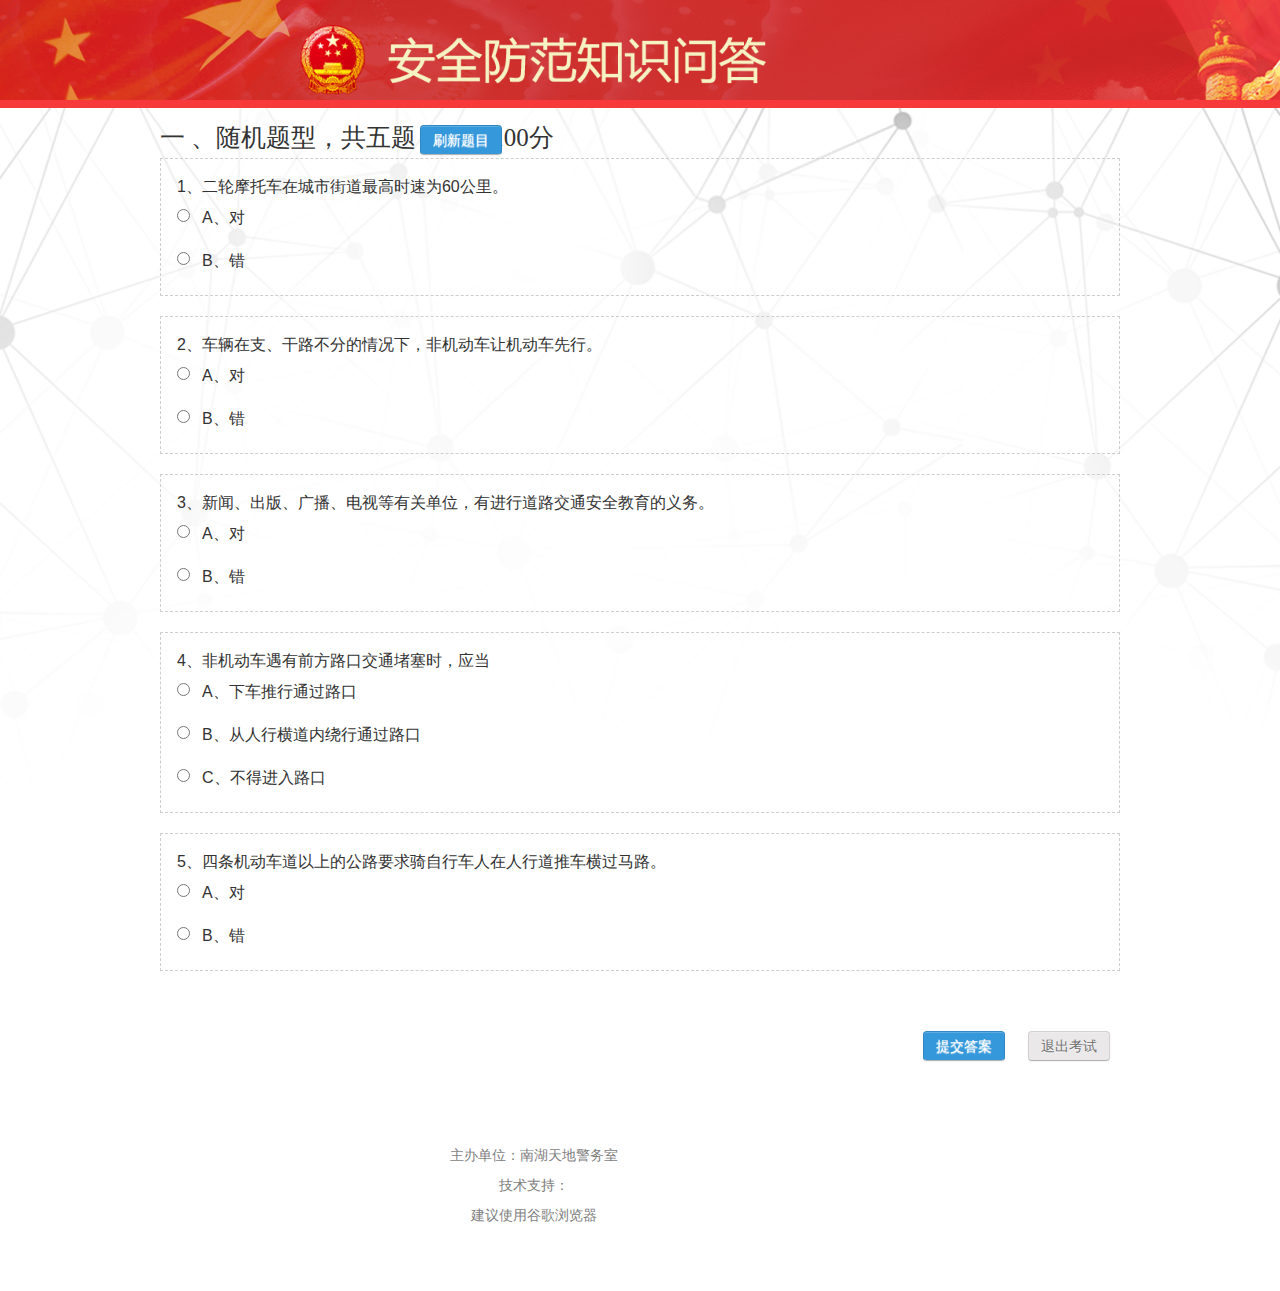
==== commit b7d01138: "Add files via upload" ====
--- a/exam交通.html
+++ b/exam交通.html
@@ -46,6 +46,9 @@
 				<div class="pct-exam-list">
 					<form id="form" method="post">
 						<div class="n">
+							
+							<div class="Stext" style="font-size: 25px;position: absolute; top: -30px;">一 、随机题型，共五题，一共100分</div>
+							
 							<div class="pct-exam-one">
 								<span class="title-tm">
 									1.测试题目1，
--- a/css/dj-examstyle.css
+++ b/css/dj-examstyle.css
@@ -1087,8 +1087,8 @@
 	background: #3498db;
 	color: #ffffff;
 	position: absolute;
-	top: 115px;
-	left: 350px;
+	top: 125px;
+	left: 400px;
 }
 
 .pct-exam-btncon p .btn.btn-refresh {
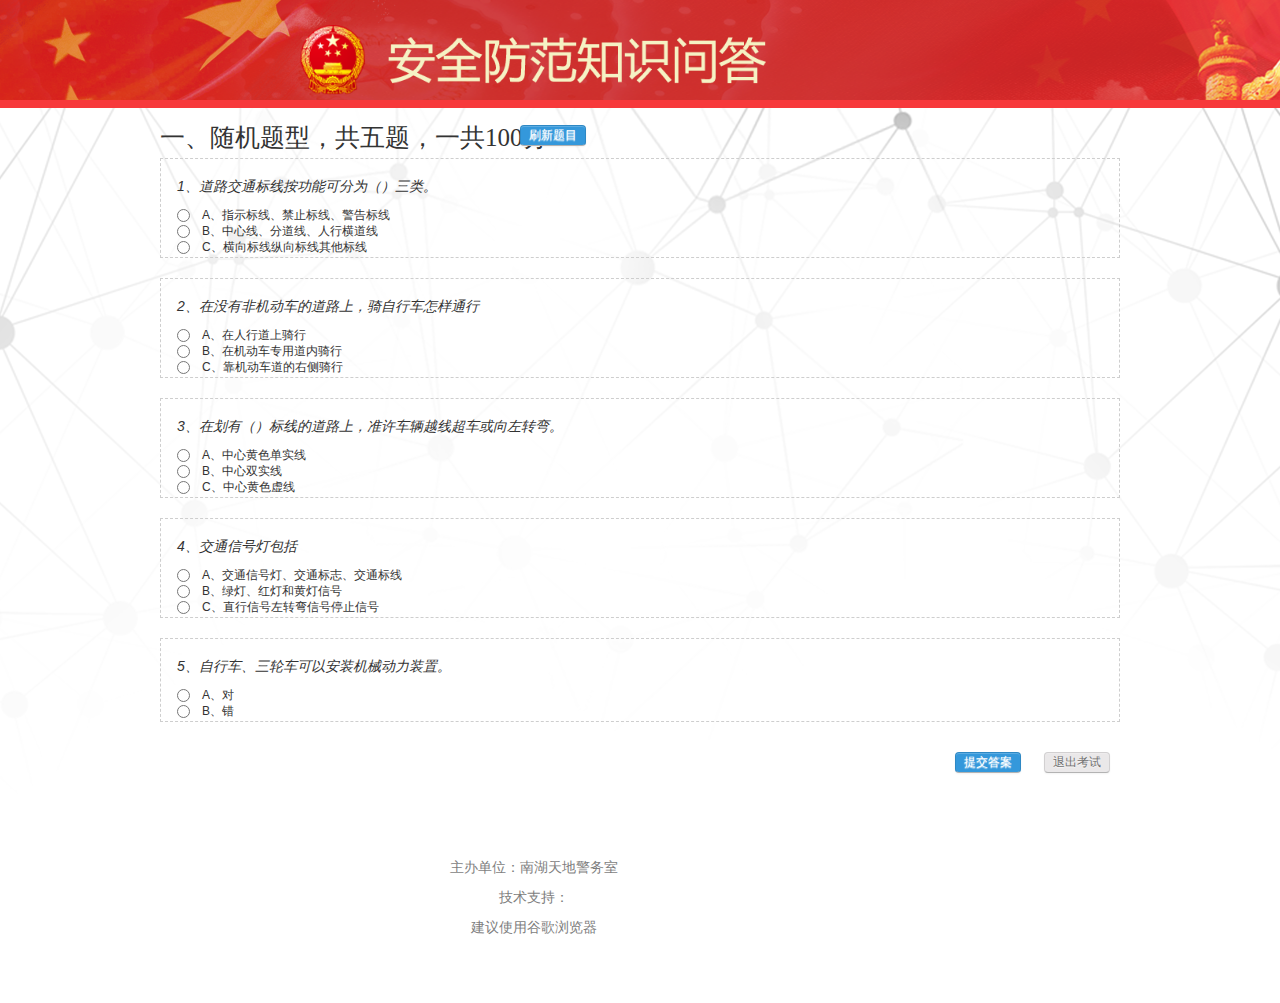
==== commit a17a2b0d: "Add files via upload" ====
--- a/exam交通.html
+++ b/exam交通.html
@@ -30,14 +30,7 @@
 		<div class="dj-top-banner">
 			<img src="img/logo3.png" alt="">
 		</div>
-		<!-- 		<label>
-			<span id="scoreText" style="display: none;position: relative;font-size: 30px;top: 30px;left: 1200px;">
-				您的最终得分为：
-				<div id="fnscore" style="position: relative;top: 25px;left: 190px;;font-size: 60px;font-weight: bold;">
-					10
-				</div>
-			</span>
-		</label> -->
+
 
 
 		<div id="x1" class="dj-content-ex">
@@ -46,8 +39,8 @@
 				<div class="pct-exam-list">
 					<form id="form" method="post">
 						<div class="n">
-							
-							<div class="Stext" style="font-size: 25px;position: absolute; top: -30px;">一 、随机题型，共五题，一共100分</div>
+
+							<div class="Stext" style="font-size: 25px;position: absolute; top: -30px;">一、随机题型，共五题，一共100分</div>
 							
 							<div class="pct-exam-one">
 								<span class="title-tm">
@@ -235,7 +228,7 @@
 
 			var tiType = ["交通", "交通", "交通", "交通", "交通"]
 			var anser = [];
-			var score = [10, 10, 10, 10, 10];
+			var score = [20, 20, 20, 20, 20];
 			var userScore = 0;
 			var isResult = false;
 			var randoms = new Set(); // 使用 Set 来存储唯一值
@@ -248,14 +241,18 @@
 				if (xd <= 5) {
 					if (type === "交通") {
 						//86~186
-						rd = Math.round(Math.random() * 100 + 86);
+						rd = Math.round(Math.random() * 100 + 85);
 						// 仅当 Set 中不存在 rd 时才添加它  
 						if (!randoms.has(rd)) {
 							randoms.add(rd); // 添加 rd  
 							xd++; // 增加 xd 计数器  
 							return rd // 将 Set 转换回数组并返回  
 						} else {
-							return (Math.round(rd * 0.7245647))
+							rd = Math.round((rd * 0.5) + ((Math.random() * 50) + 42))
+							randoms.add(rd); // 添加 rd
+							xd++; // 增加 xd 计数器  
+							return rd // 将 Set 转换回数组并返回
+							// 43~93
 						}
 
 					}
@@ -307,7 +304,7 @@
 						}
 						if (str == anser[i]) {
 							userScore += score[i]
-							document.getElementById("s" + (i + 1)).innerHTML = "回答正确，10分";
+							document.getElementById("s" + (i + 1)).innerHTML = "回答正确，20分";
 						}
 						document.getElementById("d" + (i + 1)).innerHTML = anser[i];
 
--- a/css/list-s.css
+++ b/css/list-s.css
@@ -2,7 +2,9 @@
     margin: 0 0 10px;
 	margin-bottom: 10px;
 	line-height: 25px;
-	font-size: 16px;
+	font-size: 14px;
+	font-style: italic;
+	font-weight: 540;
 }
 
 
@@ -417,7 +419,7 @@
 .tlabel{
 	position: relative;
 	left: 25px;
-	top: -22px;
+	top: -16px;
 }
 
 .n{
--- a/css/dj-examstyle.css
+++ b/css/dj-examstyle.css
@@ -1062,7 +1062,7 @@
 	width: 38%;
 	float: right;
 	padding-right: 10px;
-	padding-top: 150px;
+	padding-top: 120px;
 }
 
 .pct-exam-time p {
@@ -1088,7 +1088,7 @@
 	color: #ffffff;
 	position: absolute;
 	top: 125px;
-	left: 400px;
+	left: 500px;
 }
 
 .pct-exam-btncon p .btn.btn-refresh {
@@ -1133,12 +1133,12 @@
 }
 
 .pct-exam-one label {
-	font-size: 16px;
-	line-height: 35px;
+	font-size: 12px;
+/* 	line-height: 25px; */
 }
 
 .pct-exam-one p {
-	margin-bottom: -20px;
+	margin-bottom: -30px;
 	line-height: -20px;
 }
 
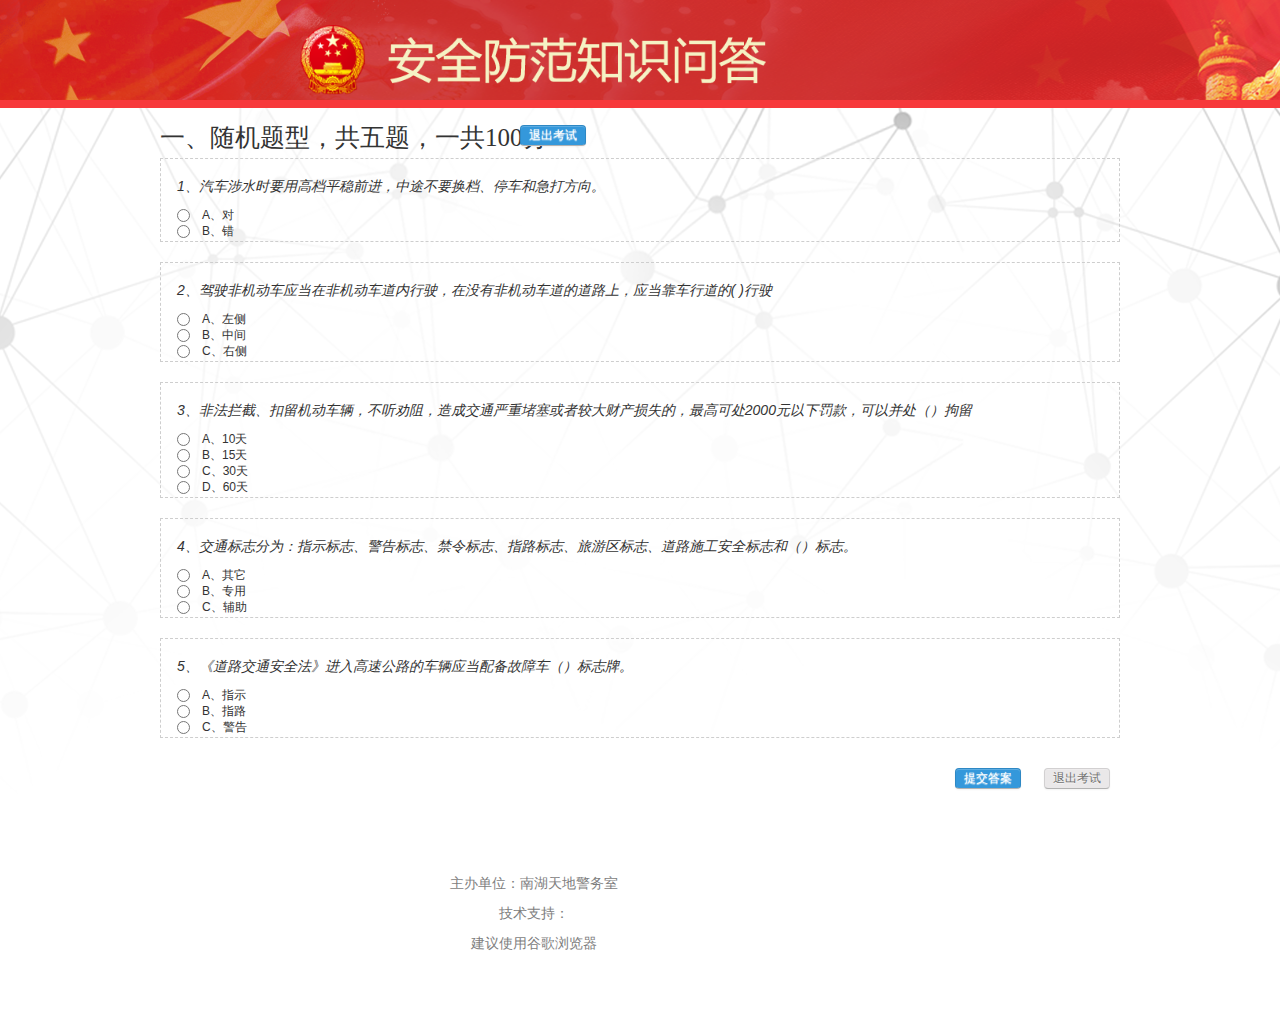
==== commit b9ae310b: "Add files via upload" ====
--- a/exam交通.html
+++ b/exam交通.html
@@ -40,8 +40,9 @@
 					<form id="form" method="post">
 						<div class="n">
 
-							<div class="Stext" style="font-size: 25px;position: absolute; top: -30px;">一、随机题型，共五题，一共100分</div>
-							
+							<div class="Stext" style="font-size: 25px;position: absolute; top: -30px;">一、随机题型，共五题，一共100分
+							</div>
+
 							<div class="pct-exam-one">
 								<span class="title-tm">
 									1.测试题目1，
@@ -193,7 +194,7 @@
 					<p>
 						<button id="result" class="btn btn-submit" onclick="result();" type="button">提交答案</button>
 						<button id="result" class="btn btn-output" type="button" onclick="back()">退出考试</button>
-						<button id="result" class="btn btn-refresh" onclick="refresh();" type="button">刷新题目</button>
+						<button id="result" class="btn btn-refresh" onclick="back();" type="button">退出考试</button>
 
 					</p>
 				</div>
@@ -232,35 +233,27 @@
 			var userScore = 0;
 			var isResult = false;
 			var randoms = new Set(); // 使用 Set 来存储唯一值
+			var nm=0
+			
+			function generateUniqueRandomArray(length, max) {
+			    const uniqueNumbers = new Set();  
+			
+			    while (uniqueNumbers.size < length) {  
+			        const randomNum = Math.floor(Math.random() * max+86);  
+			        uniqueNumbers.add(randomNum);
+			    }  
+			
+			    return Array.from(uniqueNumbers);  
+			}  
+			// 86~186
+			const randomArray = generateUniqueRandomArray(5, 100);  
+			console.log(randomArray);
 			function rollT(type) {
-				let num = [];
-
-				let rd = 0;
-				let xd = 0;
-
-				if (xd <= 5) {
-					if (type === "交通") {
-						//86~186
-						rd = Math.round(Math.random() * 100 + 85);
-						// 仅当 Set 中不存在 rd 时才添加它  
-						if (!randoms.has(rd)) {
-							randoms.add(rd); // 添加 rd  
-							xd++; // 增加 xd 计数器  
-							return rd // 将 Set 转换回数组并返回  
-						} else {
-							rd = Math.round((rd * 0.5) + ((Math.random() * 50) + 42))
-							randoms.add(rd); // 添加 rd
-							xd++; // 增加 xd 计数器  
-							return rd // 将 Set 转换回数组并返回
-							// 43~93
-						}
-
-					}
-				} else {
-					randoms.clear()
-				}
-			}
-
+				if(type === "交通"){
+					return randomArray[nm]
+				}
+				
+			}
 			function setText(num, index) {
 				var ti = document.getElementsByClassName("n");
 				ti[num].getElementsByTagName("span")[0].innerHTML = (num + 1) + "、" + tiku[index].text
@@ -347,26 +340,20 @@
 				}
 			}
 
-			function refresh() {
-				window.location.href = "exam交通.html"
-			}
+			// function refresh() {
+			// 	window.location.href = "exam交通.html"
+			// }
 
 			for (var i = 0; i < 5; i++) {
 				var tIndex = rollT(tiType[i]);
 				setText(i, tIndex);
 				if (i < 5) {
 					setValue(i, tIndex);
+					nm++;
 				}
 				anser[i] = tiku[tIndex].yes
 			}
 
-			// document.getElementById('result').addEventListener('click', function() {
-			// 	window.scrollTo({
-			// 		top: 0,
-			// 		left: 0,
-			// 		behavior: 'smooth' // 可选，平滑滚动效果
-			// 	});
-			// });
 		</script>
 
 		<div class="footer">
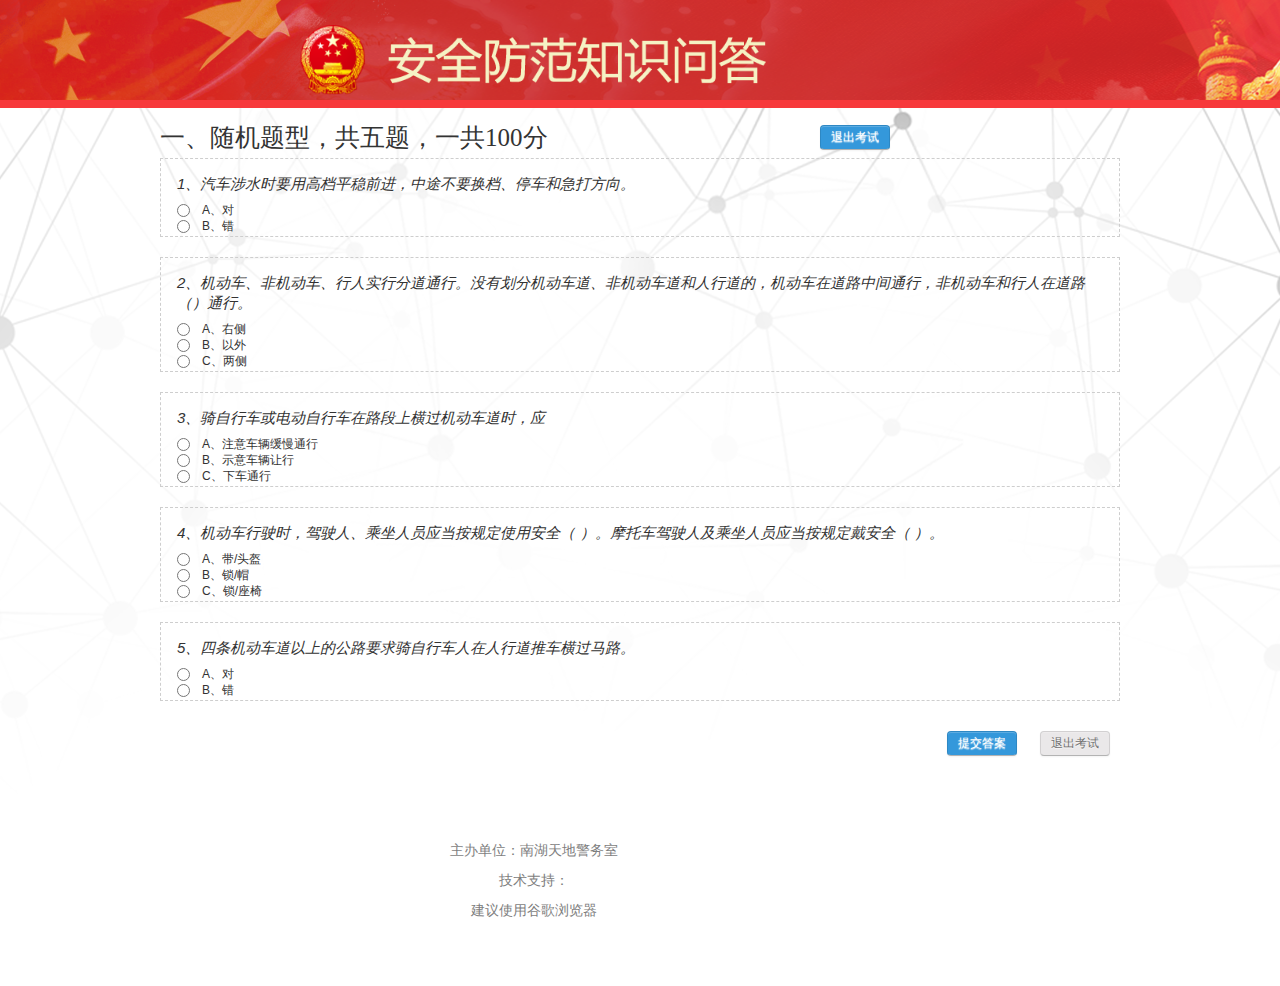
==== commit 1a76edbe: "Add files via upload" ====
--- a/exam交通.html
+++ b/exam交通.html
@@ -13,13 +13,6 @@
 			<link rel="stylesheet" href="css/list-s.css">
 		</div>
 		<link rel="stylesheet" href="css/dj-examstyle.css">
-		<div>
-			<script src="js/jquery.min.js"></script>
-			<script src="js/layer.js"></script>
-			<script src="js/jquery.ztree.core.js"></script>
-			<script src="js/jquery.ztree.excheck.js"></script>
-			<script src="js/bootstrap.min.js"></script>
-		</div>
 		<script src="js/vconsole.min.js"></script>
 		<style type="text/css">
 			.breadcrumb {
@@ -178,12 +171,10 @@
 									C
 								</span>
 							</span>
-							<!-- 						<div onmouseup="result()"></div> -->
 
 						</div>
 					</form>
 				</div>
-				<!-- 			<button class="btn btn-output" onclick="back()">退出</button> -->
 
 			</div>
 
@@ -199,10 +190,6 @@
 					</p>
 				</div>
 			</div>
-
-
-
-			<!-- <div class="btn btn-submit" id="result" onmouseover="c1(this)" onmousemove="c2(this)" onmouseleave="c3(this)" onmouseup="result()" >提交</div> -->
 
 		</div>
 
@@ -280,10 +267,6 @@
 			}
 
 			function result() {
-				// if (isResult) {
-				// 	return;
-				// }
-				// isResult = true;
 				var r = confirm("您确定要当前提交考试吗？")
 				if (r) {
 					// window.location.href = "../nanhu_jwz/index.html";
@@ -340,10 +323,6 @@
 				}
 			}
 
-			// function refresh() {
-			// 	window.location.href = "exam交通.html"
-			// }
-
 			for (var i = 0; i < 5; i++) {
 				var tIndex = rollT(tiType[i]);
 				setText(i, tIndex);
--- a/css/list-s.css
+++ b/css/list-s.css
@@ -1,10 +1,12 @@
 .title-tm {
     margin: 0 0 10px;
 	margin-bottom: 10px;
-	line-height: 25px;
-	font-size: 14px;
+	line-height: 20px;
+	font-size: 15px;
 	font-style: italic;
-	font-weight: 540;
+	font-weight: 500;
+/* 	font-family: 'Franklin Gothic Medium', 'Arial Narrow', Arial, sans-serif;*/
+	font-family: 'Segoe UI', Tahoma, Geneva, Verdana, sans-serif;
 }
 
 
--- a/css/dj-examstyle.css
+++ b/css/dj-examstyle.css
@@ -1088,7 +1088,7 @@
 	color: #ffffff;
 	position: absolute;
 	top: 125px;
-	left: 500px;
+	left: 800px;
 }
 
 .pct-exam-btncon p .btn.btn-refresh {
